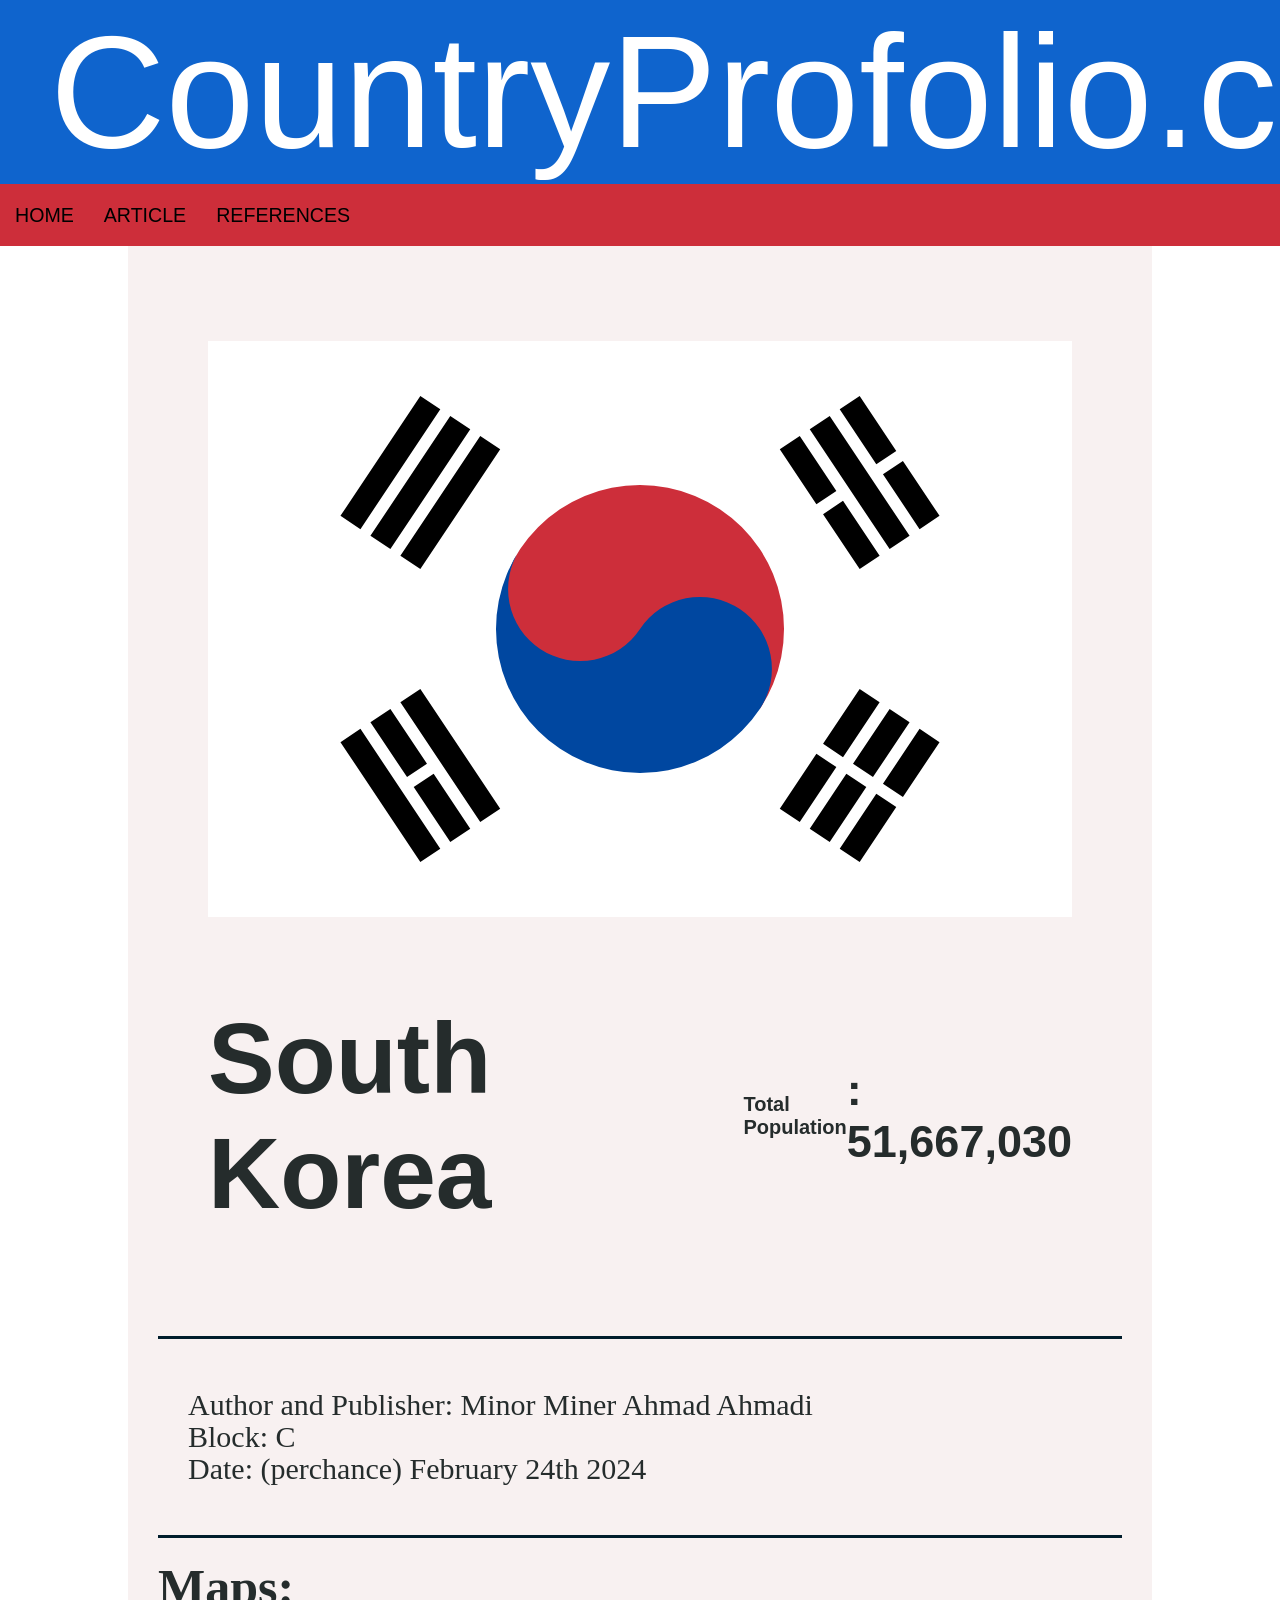
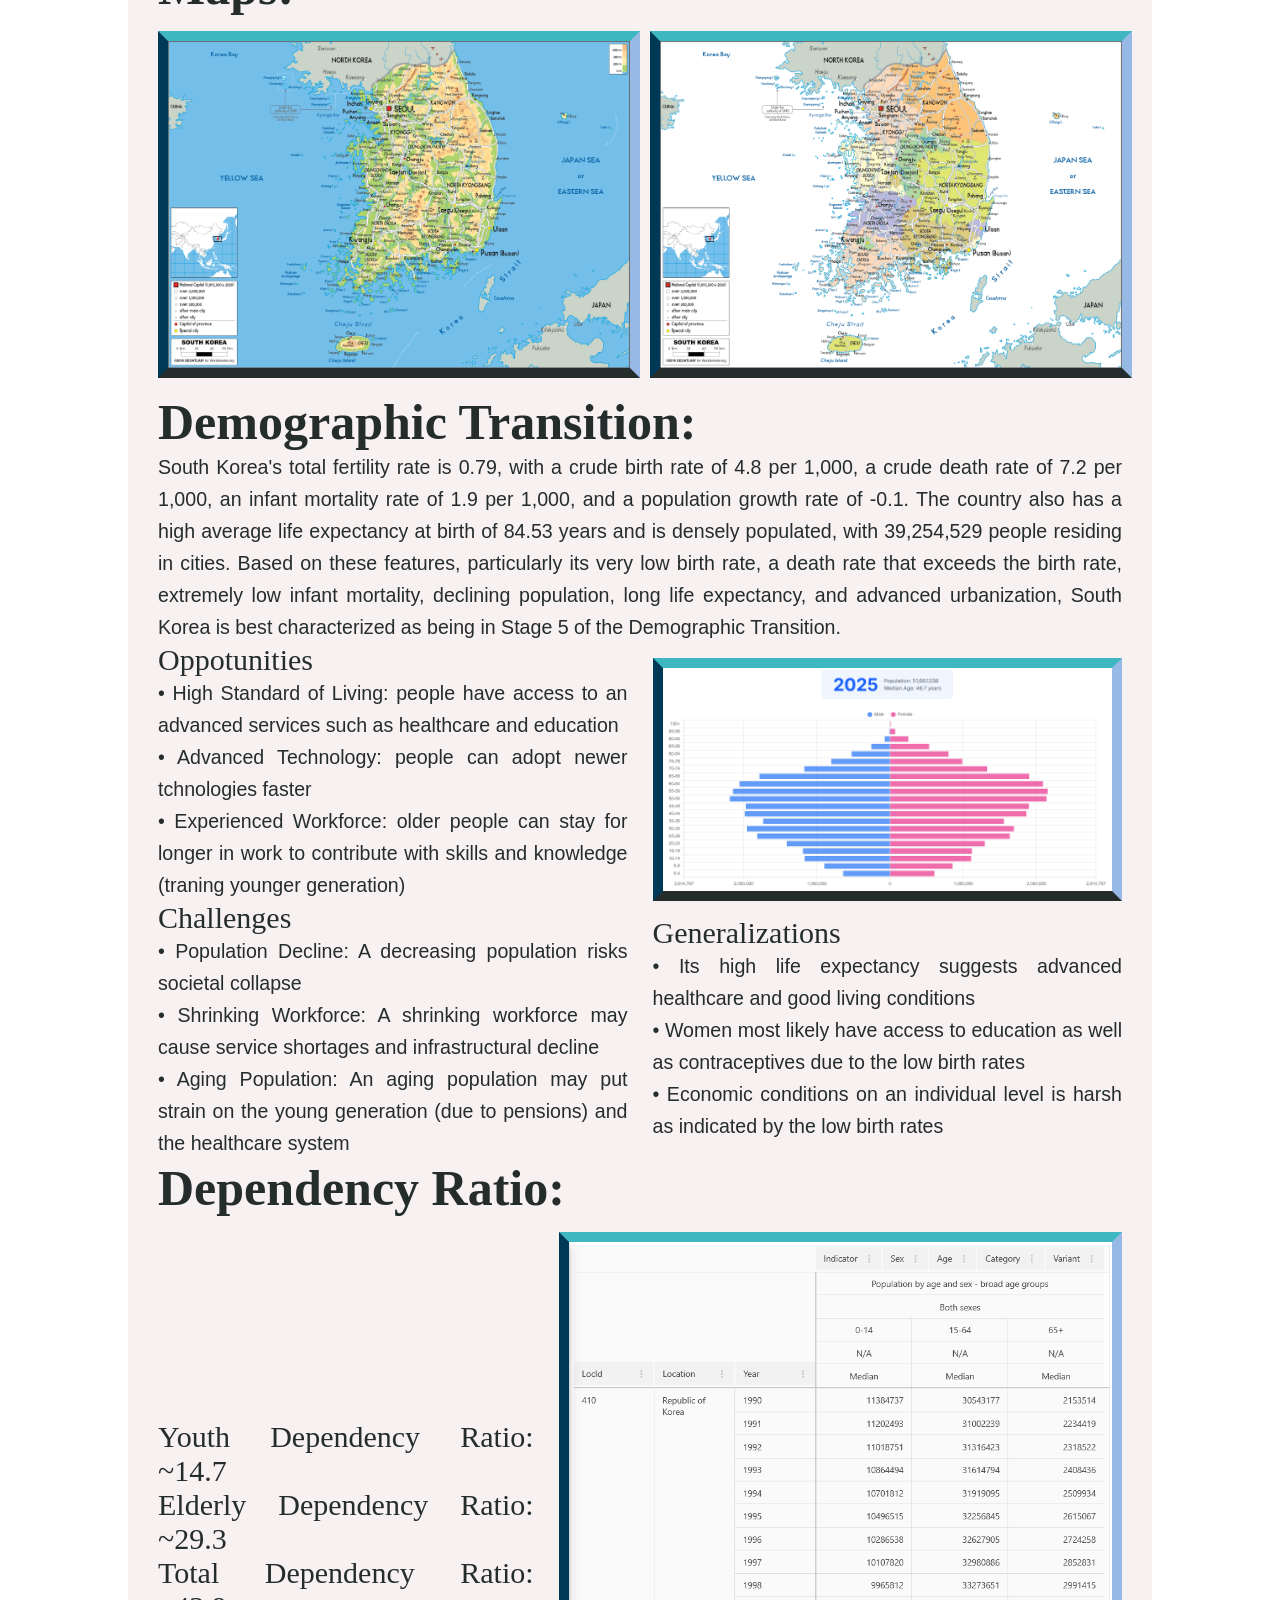
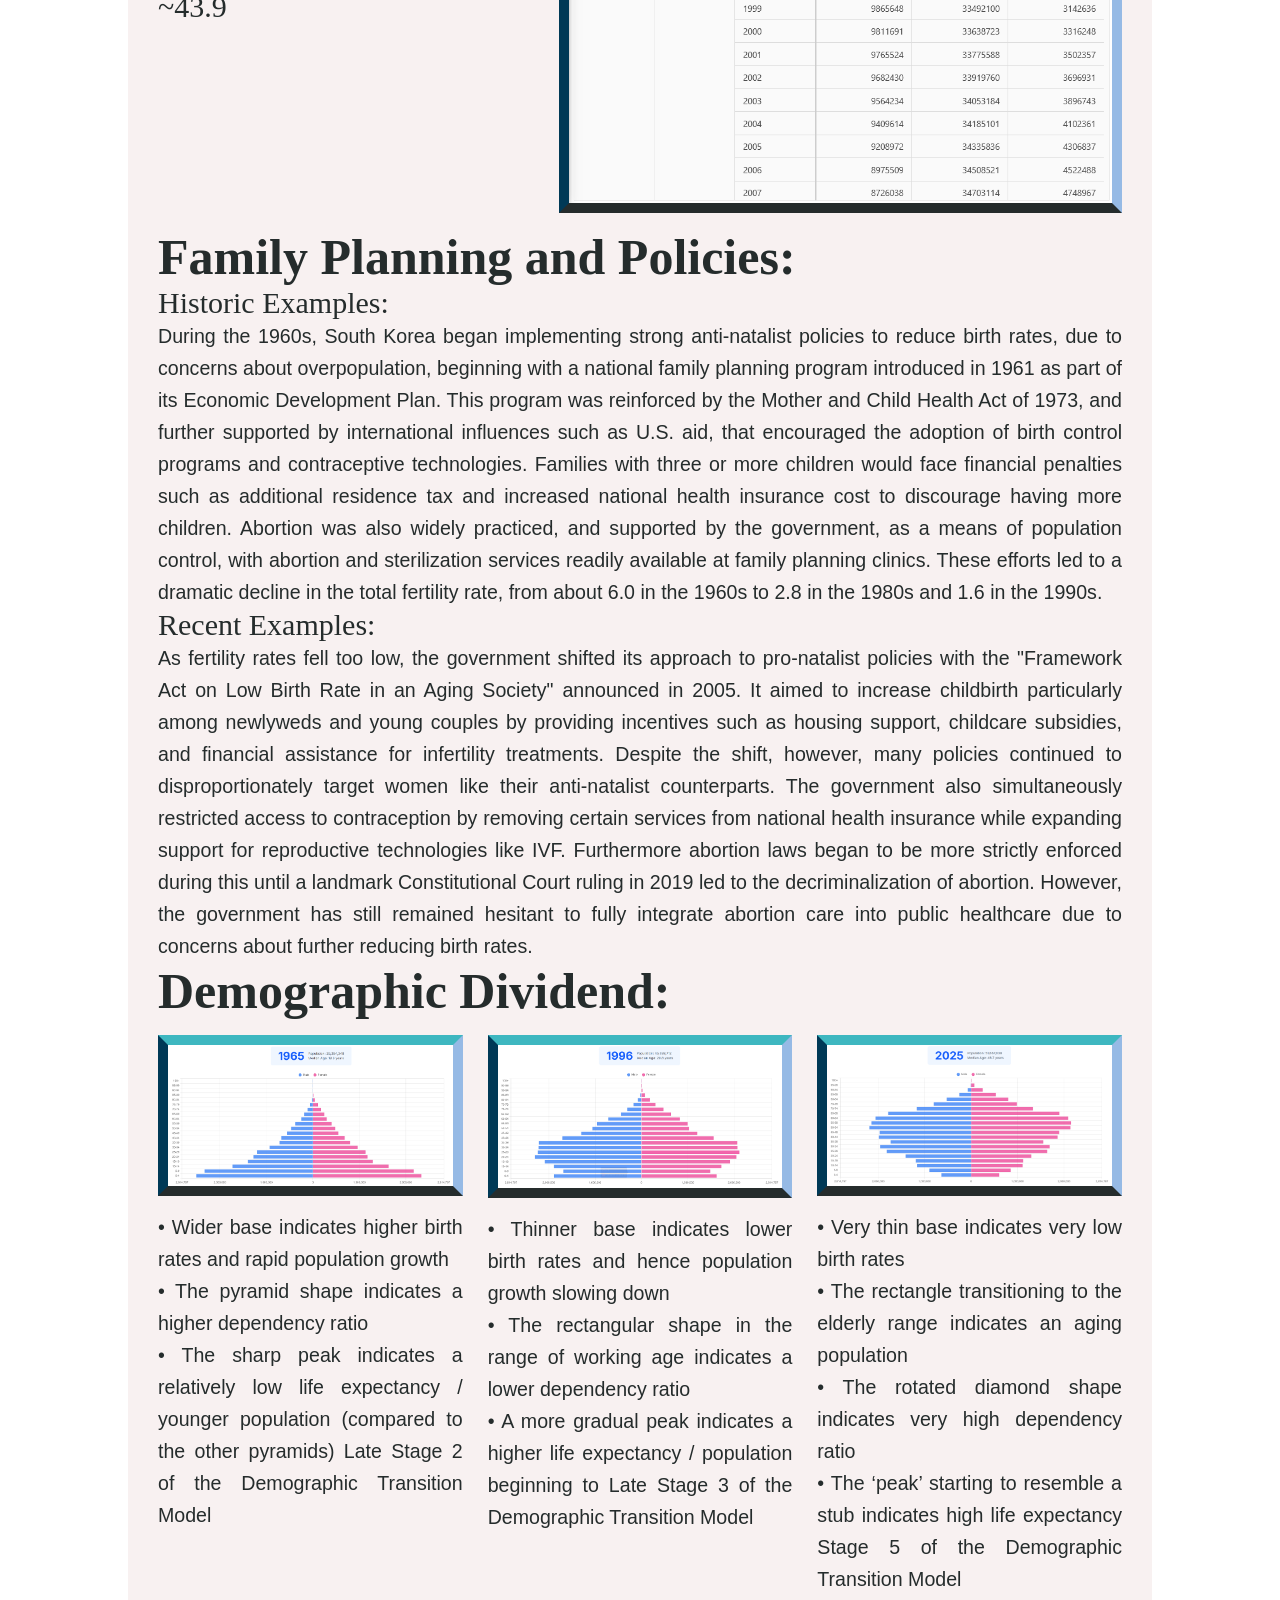
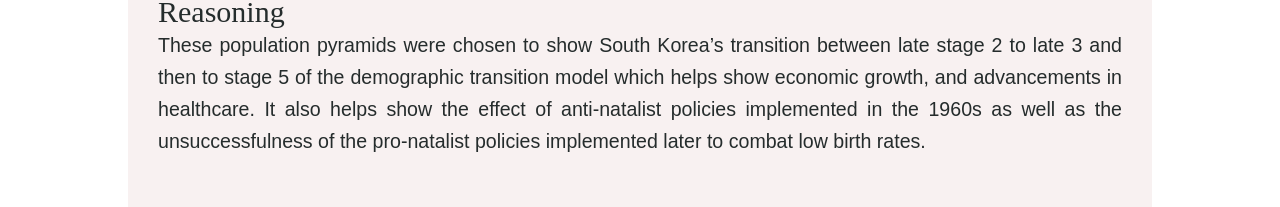
==== article.html @ e5d36f21 "Add files via upload" ====
<!DOCTYPE html>
<html lang="en">
<head>
    <meta charset="utf-8">
    <meta name="viewport" content="width=device-width, initial-scale=1.0">
    <title>Article</title>
    <link href="css/reset.css" rel="stylesheet" />
    <link href="css/main.css" rel="stylesheet" />
    <link href="css/article.css" rel="stylesheet" />
    <link rel="preconnect" href="https://fonts.googleapis.com">
    <link rel="preconnect" href="https://fonts.gstatic.com" crossorigin>
    <link href="https://fonts.googleapis.com/css2?family=Roboto:ital,wght@0,100;0,300;0,400;0,500;0,700;0,900;1,100;1,300;1,400;1,500;1,700;1,900&display=swap" rel="stylesheet">
</head>
<body>
    <div class="header">
        <h1 class="website-title">CountryProfolio.com</h1>
    </div>
    <nav class="nav">
        <ul>
            <li>
                <a href="index.html">HOME</a>
            </li>
            <li>
                <a href="article.html">ARTICLE</a>
            </li>
            <li>
                <a href="references.html">REFERENCES</a>
            </li>
        </ul>
    </nav>
    <div class="article-content">
        <div class="sub-header">
            <div class="sub-header-content">
                <div class="sub-header-images">
                    <img class ="flag" src="Images/Flag_of_South_Korea.svg" alt="An image of the current South Korean Flag">
                </div>
                <div class="sub-header-text">
                    <div class="sub-header-title">
                        South Korea
                    </div>
                    <div class="sub-header-quick-text">
                        <div class="sub-header-quick-text-lable">
                            Total <br>
                            Population
                        </div>
                        <div class="sub-header-quick-text-data">
                            : 51,667,030
                        </div>
                    </div>
                </div>
            </div>
        </div>
        <div class="article-content-body">
            <div class="publication-info">
                <p>
                    Author and Publisher: Minor Miner Ahmad Ahmadi <br>
                    Block: C <br>
                    Date: (perchance) February 24th 2024<br>
                </p>
            </div>
            <div class="article-content-def">
                <h5>
                    Maps:
                </h5>
                <div class="maps">
                    <img class="physical-map" src="Images/south_korea_physical_map.gif" alt="A Physical Map of South Korea">
                    <img class="political-map" src="Images/south_korea_political_map.gif" alt="A political Map of South Korea">
                </div>
                <h5>
                    Demographic Transition:
                </h5>
                <p>
                    South Korea's total fertility rate is 0.79, with a crude birth rate of 4.8 per 1,000, a crude death rate of 7.2 per 1,000, an infant mortality rate of 1.9 per 1,000, and a population growth rate of -0.1. The country also has a high average life expectancy at birth of 84.53 years and is densely populated, with 39,254,529 people residing in cities. Based on these features, particularly its very low birth rate, a death rate that exceeds the birth rate, extremely low infant mortality, declining population, long life expectancy, and advanced urbanization, South Korea is best characterized as being in Stage 5 of the Demographic Transition.
                <div class="demographic-transition-content-body">
                    <div class="demographic-transition-content-left">
                        <h6>
                            Oppotunities
                        </h6>
                        <p>
                             • High Standard of Living: people have access to an advanced services such as healthcare and education<br>
                             • Advanced Technology: people can adopt newer tchnologies faster<br>
                             • Experienced Workforce: older people can stay for longer in work to contribute with skills and knowledge (traning younger generation)    
                        </p>
                        <h6>
                            Challenges
                        </h6>
                        <p>
                             • Population Decline: A decreasing population risks societal collapse<br>
                             • Shrinking Workforce: A shrinking workforce may cause service shortages and infrastructural decline<br>
                             • Aging Population: An aging population may put strain on the young generation (due to pensions) and the healthcare system
                        </p>
                    </div>
                    <div class="demographic-transition-content-right">
                        <img class="population-pyramid-current" src="./Images/2025.png" alt="2025 Population Pyramid of South Korea">
                        <h6>
                            Generalizations
                        </h6>
                        <p>
                            • Its high life expectancy suggests advanced healthcare and good living conditions<br>
                            • Women most likely have access to education as well as contraceptives due to the low birth rates<br>
                            • Economic conditions on an individual level is harsh as indicated by the low birth rates
                        </p>
                    </div>
                </div>
                <h5>
                    Dependency Ratio:
                </h5>
                <div class="dependency-ratio-content-body">
                    <div class="dependency-ratio-content-left">
                        <div>
                            <h6>
                                Youth Dependency Ratio: ~14.7
                            </h6>
                            <h6>
                                Elderly Dependency Ratio: ~29.3
                            </h6>
                            <h6>
                                Total Dependency Ratio: ~43.9
                            </h6>
                        </div>                            
                    </div>
                    <div class="dependency-ratio-content-right">
                        <img class="population-data-current" src="./Images/population_data.png" alt="South Korea's Population by Age and Sex - Broad Age Groups">
                    </div>
                </div>
                <h6>
                    
                </h6>
                <p>
                    
                </p>
                <h5>
                    Family Planning and Policies:
                </h5>
                <h6>
                    Historic Examples:
                </h6>
                <p>
                    During the 1960s, South Korea began implementing strong anti-natalist policies to reduce birth rates, due to concerns about overpopulation, beginning with a national family planning program introduced in 1961 as part of its Economic Development Plan. This program was reinforced by the Mother and Child Health Act of 1973, and further supported by international influences such as U.S. aid, that encouraged the adoption of birth control programs and contraceptive technologies. Families with three or more children would face financial penalties such as additional residence tax and increased national health insurance cost to discourage having more children. Abortion was also widely practiced, and supported by the government, as a means of population control, with abortion and sterilization services readily available at family planning clinics. These efforts led to a dramatic decline in the total fertility rate, from about 6.0 in the 1960s to 2.8 in the 1980s and 1.6 in the 1990s.
                </p>
                <h6>
                    Recent Examples:
                </h6>
                <p>
                    As fertility rates fell too low, the government shifted its approach to pro-natalist policies with the "Framework Act on Low Birth Rate in an Aging Society" announced in 2005. It aimed to increase childbirth particularly among newlyweds and young couples by providing incentives such as housing support, childcare subsidies, and financial assistance for infertility treatments. Despite the shift, however, many policies continued to disproportionately target women like their anti-natalist counterparts. The government also simultaneously restricted access to contraception by removing certain services from national health insurance while expanding support for reproductive technologies like IVF. Furthermore abortion laws began to be more strictly enforced during this until a landmark Constitutional Court ruling in 2019 led to the decriminalization of abortion. However, the government has still remained hesitant to fully integrate abortion care into public healthcare due to concerns about further reducing birth rates.
                </p>
                <h5>
                    Demographic Dividend:
                </h5>
                <div class="population-pyramid-comparison">
                    <div class="annotated-population-pyramid">
                        <img class="population-pyramid-instance" src="./Images/1965.png" alt="1965 Population Pyramid of South Korea">
                        <p>
                           • Wider base indicates higher birth rates and rapid population growth<br>
                           • The pyramid shape indicates a higher dependency ratio<br>
                           • The sharp peak indicates a relatively low life expectancy / younger population (compared to the other pyramids) Late Stage 2 of the Demographic Transition Model<br>
                        </p>
                    </div>
                    <div class="annotated-population-pyramid">
                        <img class="population-pyramid-instance" src="./Images/1996.png" alt="1996 Population Pyramid of South Korea">
                        <p>
                           • Thinner base indicates lower birth rates and hence population growth slowing down<br>
                           • The rectangular shape in the range of working age indicates a lower dependency ratio<br>
                           • A more gradual peak indicates a higher life expectancy / population beginning to Late Stage 3 of the Demographic Transition Model
                        </p>
                    </div>
                    <div class="annotated-population-pyramid">
                        <img class="population-pyramid-instance" src="./Images/2025.png" alt="2025 Population Pyramid of South Korea">
                        <p>
                           • Very thin base indicates very low birth rates<br>
                           • The rectangle transitioning to the elderly range indicates an aging population<br>
                           • The rotated diamond shape indicates very high dependency ratio<br>
                           • The ‘peak’ starting to resemble a stub indicates high life expectancy Stage 5 of the Demographic Transition Model

                        </p>
                    </div>
                </div>
                <h6>
                    Reasoning
                </h6>
                <p>
                    These population pyramids were chosen to show South Korea’s transition between late stage 2 to late 3 and then to stage 5 of the demographic transition model which helps show economic growth, and advancements in healthcare. It also helps show the effect of anti-natalist policies implemented in the 1960s as well as the unsuccessfulness of the pro-natalist policies implemented later to combat low birth rates.                
                </p>
                <h6>

                </h6>
                <p>
                    
                </p>
            </div>
        </div>
    </div>
</body>
</html>
---- css/main.css ----
@font-face {
    font-family: 'Univers Condensed';
    src: url('./Fonts/Univers-Condensed.woff') format(woff), url('./Fonts/Univers Condensed Regular.tff') format(tff);
}

body {
    display:block;
    background-color: rgb(255, 255, 255);
    font-size: 1.225rem;
    line-height: 2rem;
    position: relative;
}

a {
    cursor: pointer;
}

img {
    display: block;
    margin-left: auto;
    margin-right: auto;
    margin-top: 15px;
    margin-bottom: 15px;
    border-style: groove;
    border: solid;
    border-width: 10px;
    border-top-color: rgb(62, 183, 192);
    border-left-color: rgb(0, 57, 86);
    border-right-color: rgba(141, 180, 228, 0.905);
}

.header {
    width: 100%;
    max-height: 500px;
    background-color: rgb(15 100 205);
    padding-left: 50px;
}

.website-title {
    font-family: 'Franklin Gothic Medium', 'Arial Narrow', Arial, sans-serif;
    font: 700;
    font-size: 160px;
    line-height: normal;
    display:inline;
    color:rgb(255, 255, 255);
}

.website-titleI {
    width: 100px;
    height: auto;
}

.nav {
    position: sticky;
    top: 0;
    z-index: 1000;
}

.nav ul {
    list-style-type:none;
    background-color:rgb(205 46 58);
    padding: 0;
    margin: 0;
    overflow: hidden;
}

.nav ul li a {
    font-family: 'Franklin Gothic Medium', 'Arial Narrow', Arial, sans-serif;
    text-decoration:none;
    display: block;
    padding: 15px;
    text-align:center;
    transition-duration: 0.3s;
}

.nav ul li a:hover {
    background-color: rgb(255, 127, 127);
}

.nav ul li {
    float:left;
}
---- css/article.css ----
/*background-color: rgb(133, 56, 56)*/
@font-face {
    font-family: 'Univers Condensed';
    src: url('./Fonts/Univers-Condensed.woff') format(woff), url('./Fonts/Univers Condensed Regular.tff') format(tff);
}

.sub-header-images 
{
    display: flex;
    margin-bottom: 8%;
}

.flag {
    width: 100%;
    border: none;
}

.sub-header {
    padding: 80px;
    line-height:normal;
    margin-right: 10%;
    margin-left: 10%;
    background-color: rgb(248, 241, 241);
    color: rgb(37, 44, 44);
    position: relative;
}

.sub-header-text
{
    display: flex;
}

.sub-header-title
{
    font-size: 100px;
    font-family: 'Franklin Gothic Medium', 'Arial Narrow', Arial, sans-serif;
    font-weight: 600;
}

.sub-header-quick-text
{
    margin-left: 21%;
    display: flex;
    justify-content: center;
    align-items: center;
}

.sub-header-quick-text-lable
{
    font-size: 20px;
    font-family: 'Franklin Gothic Medium', 'Arial Narrow', Arial, sans-serif;
    font-weight: 600;
}

.sub-header-quick-text-data
{
    font-size: 45px;
    font-family: 'Franklin Gothic Medium', 'Arial Narrow', Arial, sans-serif;
    font-weight: 600;
}

.publication-info {
    padding: 50px 30px 50px;
    font-family: 'Univers Condensed';
    font-size: 30px;
    border-top: solid;
    border-top-color: rgb(0, 29, 44);
    border-bottom: solid;
    border-bottom-color: rgb(0, 29, 44);
}

.article-content-body {
    padding: 25px 30px 50px 30px;
    margin-right: 10%;
    margin-left: 10%;
    background-color: rgb(248, 241, 241);
    color: rgb(37, 44, 44);
    font-family: Arial, Helvetica, sans-serif;
}
.article-content-def {
    padding-top: 20px;
    text-align:justify;
}

.article-content-def h5 {
    font-family: 'Times New Roman';
    font-size: 50px;
    line-height: normal;
    font-weight: 600;
}

.article-content-def h6 {
    font-family: 'Times New Roman';
    font-size: 30px;
    line-height: normal;
}

.article-content-def h3 {
    font-family: 'Times New Roman';
    font-size: 40px;
    line-height: normal;
}

.maps
{
    display: flex;
    justify-content: space-between;
    gap: 10px;
    width: 100%;
}

.physical-map
{
    width: 50%;
}

.political-map
{
    width: 50%;
}

.demographic-transition-content-body
{
    display: flex;
    gap: 25px;
    justify-content: space-between;
    width: 100%;
}

.demographic-transition-content-left
{
    width: 50%;
    height: 100%;
}

.demographic-transition-content-right
{
    width: 50%;
    height: 100%;
}

.population-pyramid-current
{
    width:100%;
    height:60%;
}

.dependency-ratio-content-body
{
    display: flex;
    gap: 25px;
    width: 100%;
}

.dependency-ratio-content-left
{
    display: flex;
    justify-content: center;
    align-items: center;
    width: 40%;
}

.dependency-ratio-content-right
{
    width: 60%;
}

.population-pyramid-comparison
{
    display: flex;
    gap: 25px;
}

.annotated-population-pyramid
{
    width: 35%;
    height: 100%;
}

.population-pyramid-instance {
    width: 100%;
    height: 100%;
}

/*------Costume Scroll barr------*/

::-webkit-scrollbar {
    width: 15px;
}

::-webkit-scrollbar-track {
    background: #236696;
}

::-webkit-scrollbar-thumb {
    background: #178fd4;
    border-radius: 6px;
    
}

::-webkit-scrollbar-thumb:hover {
    background: #2c74a8
}
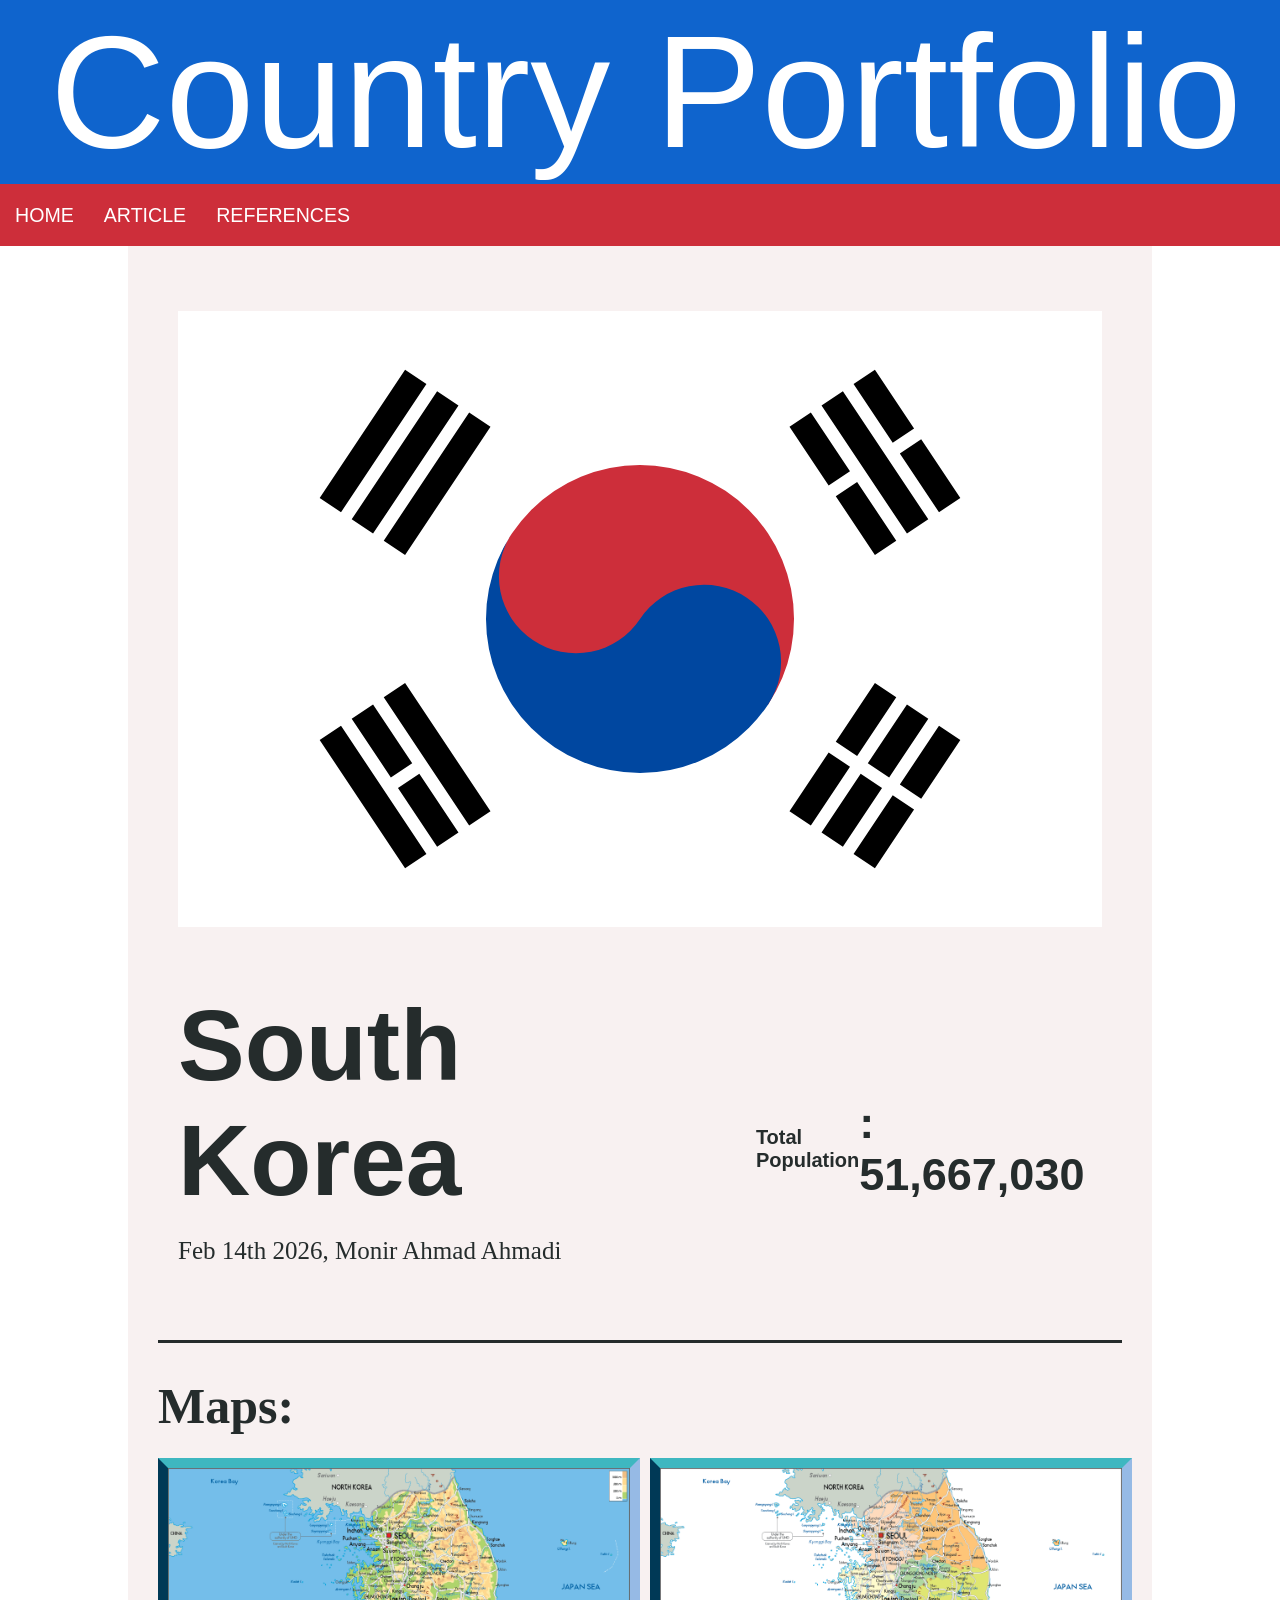
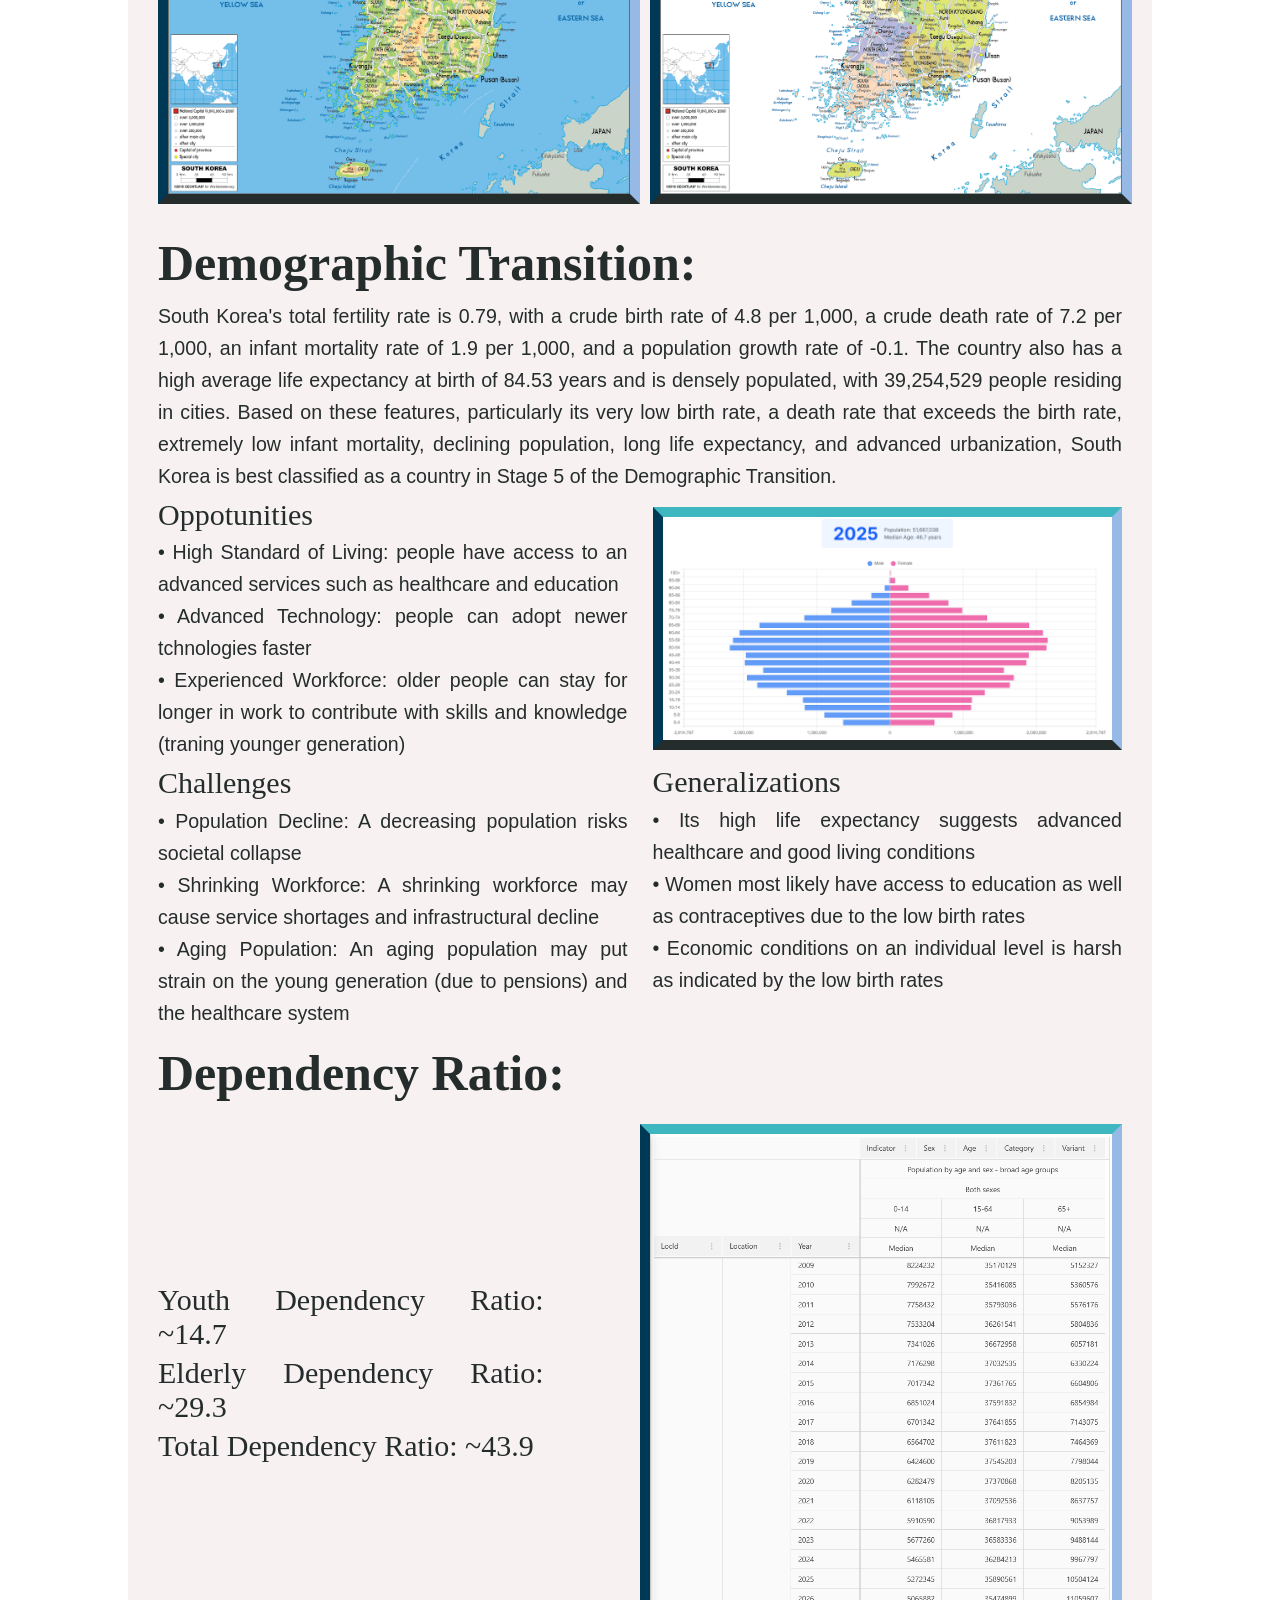
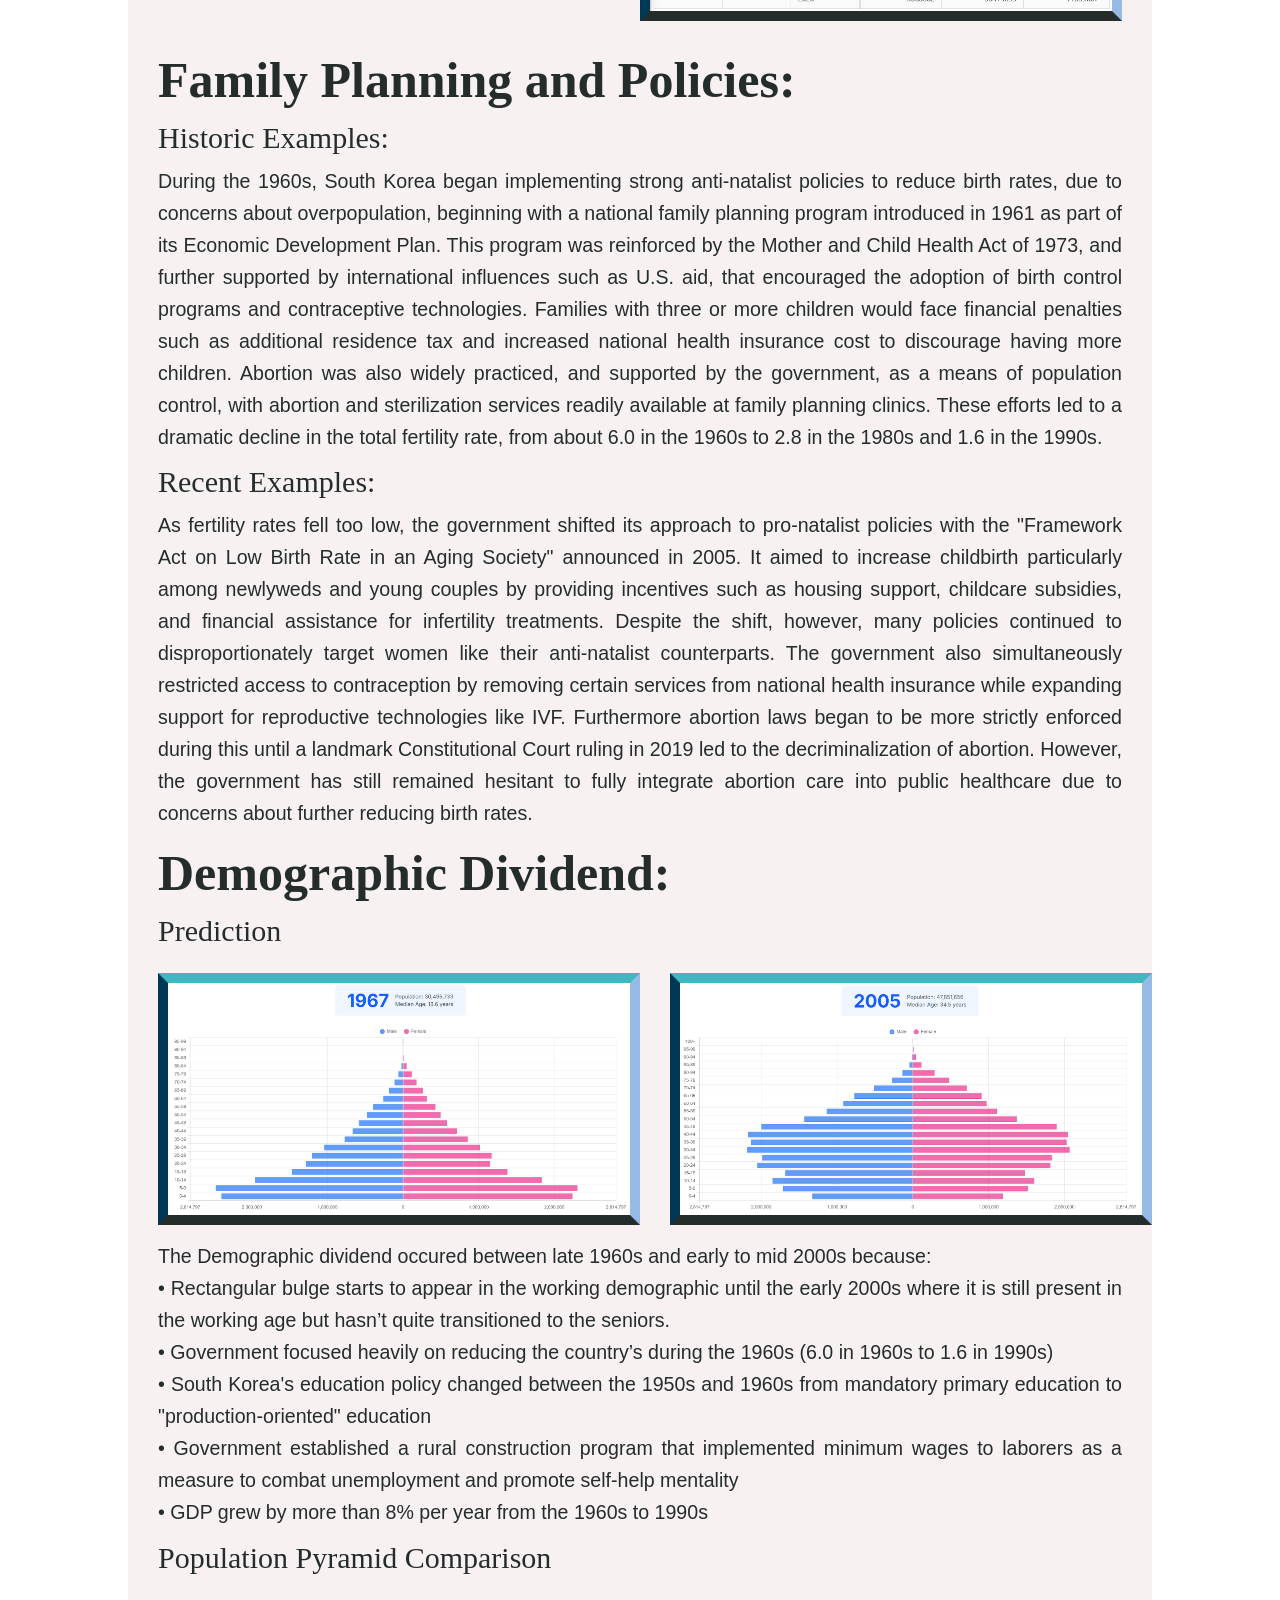
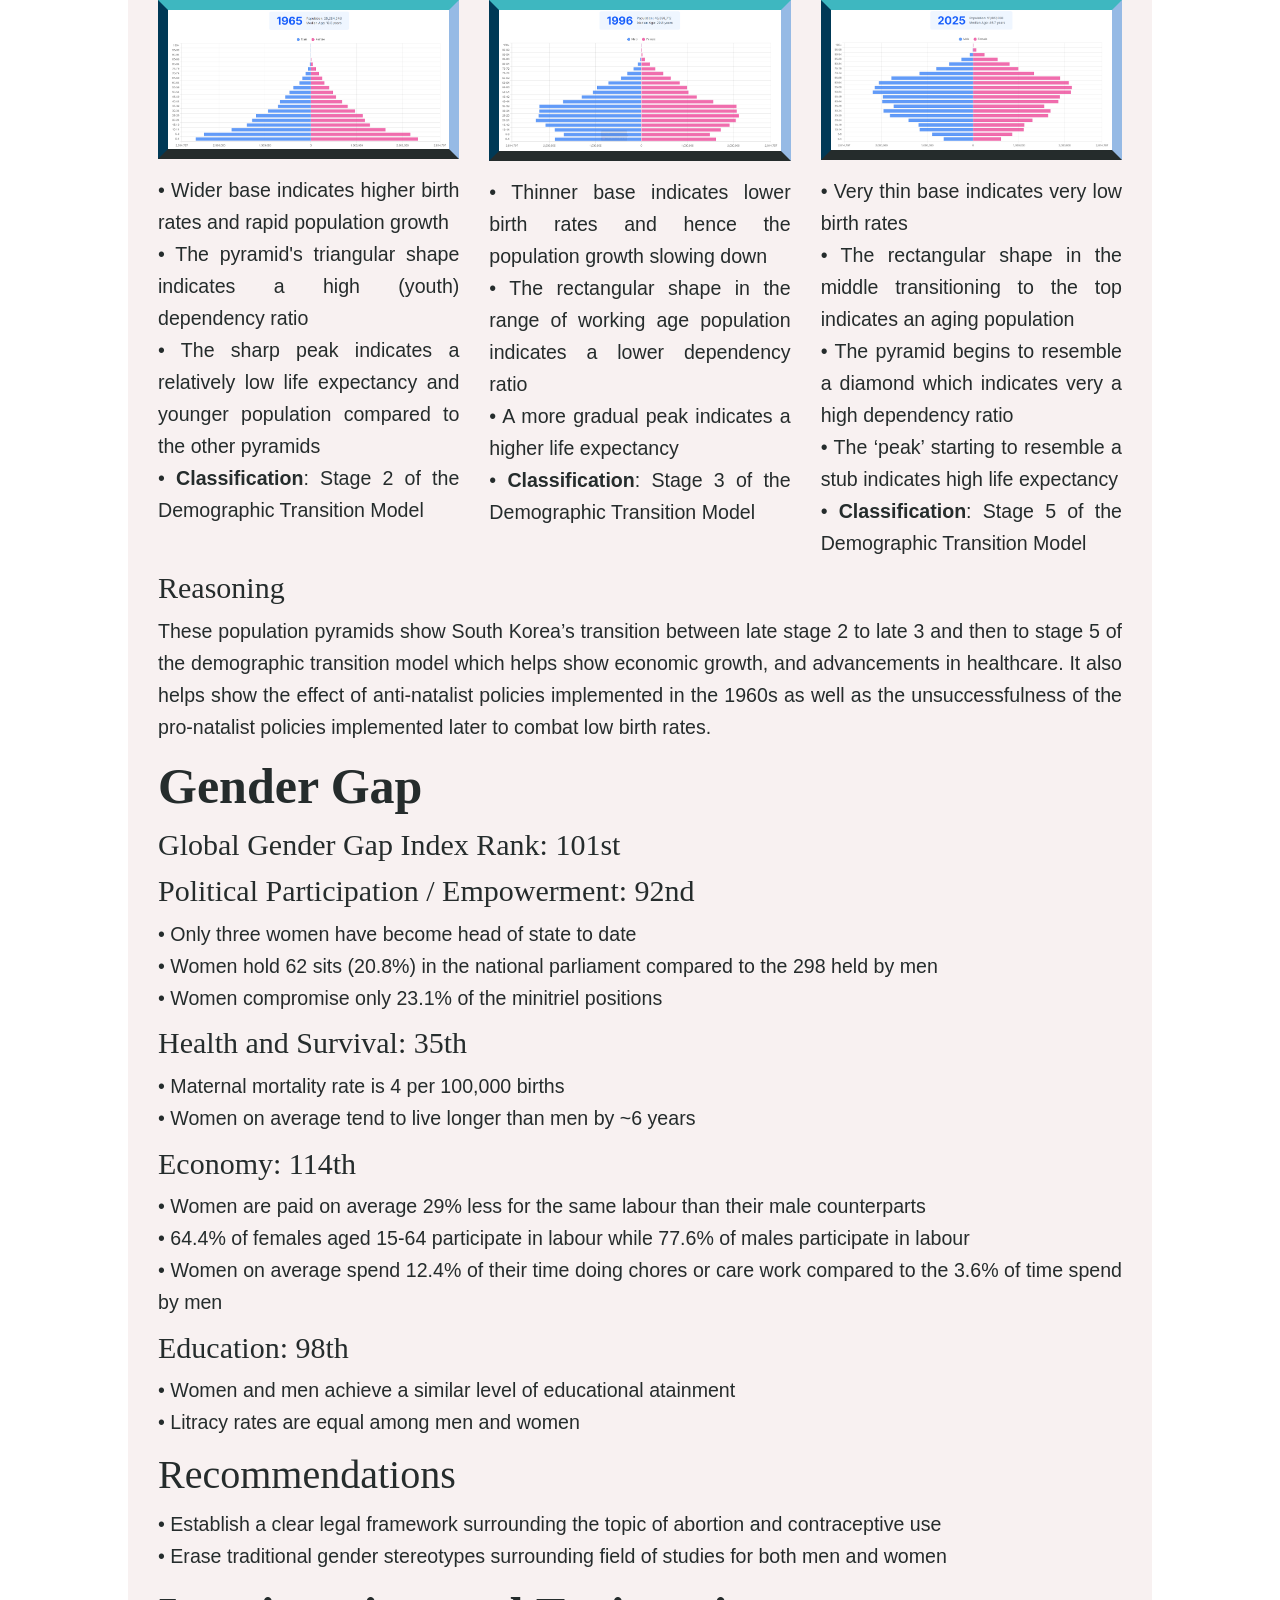
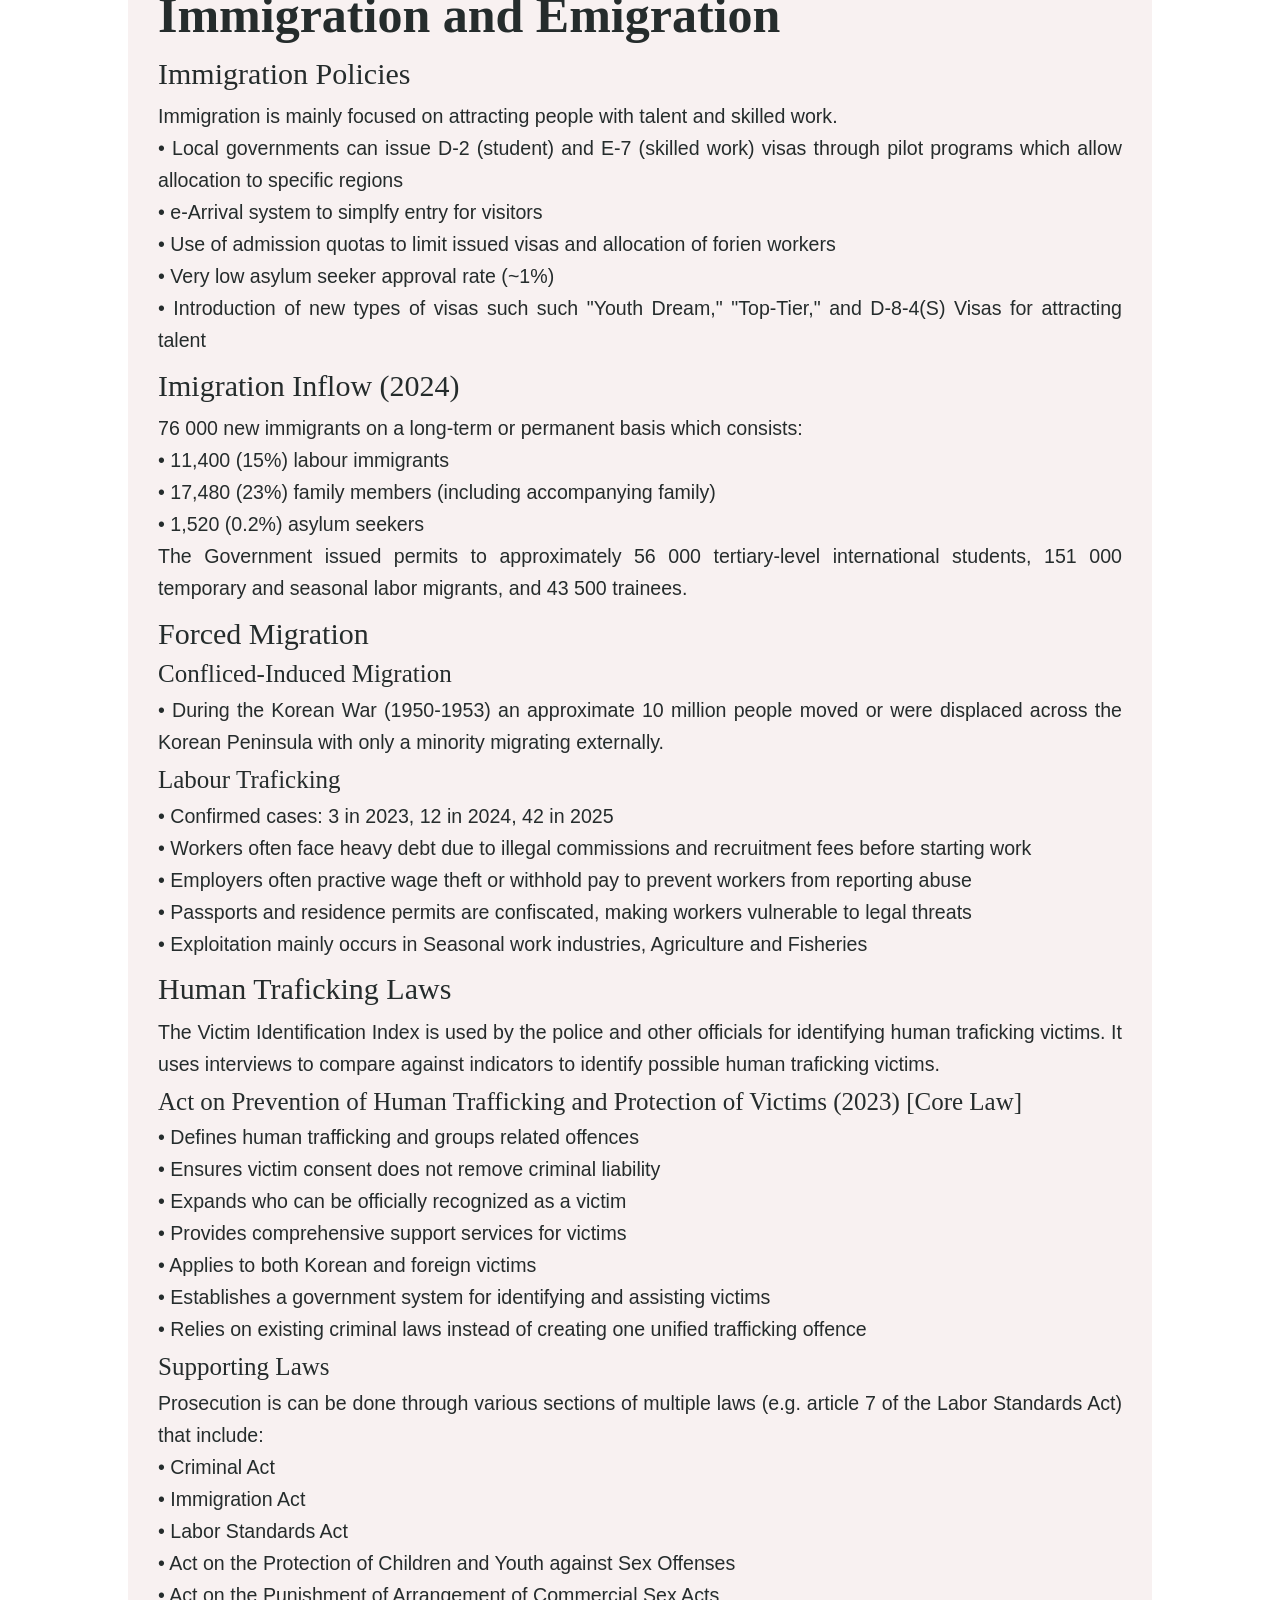
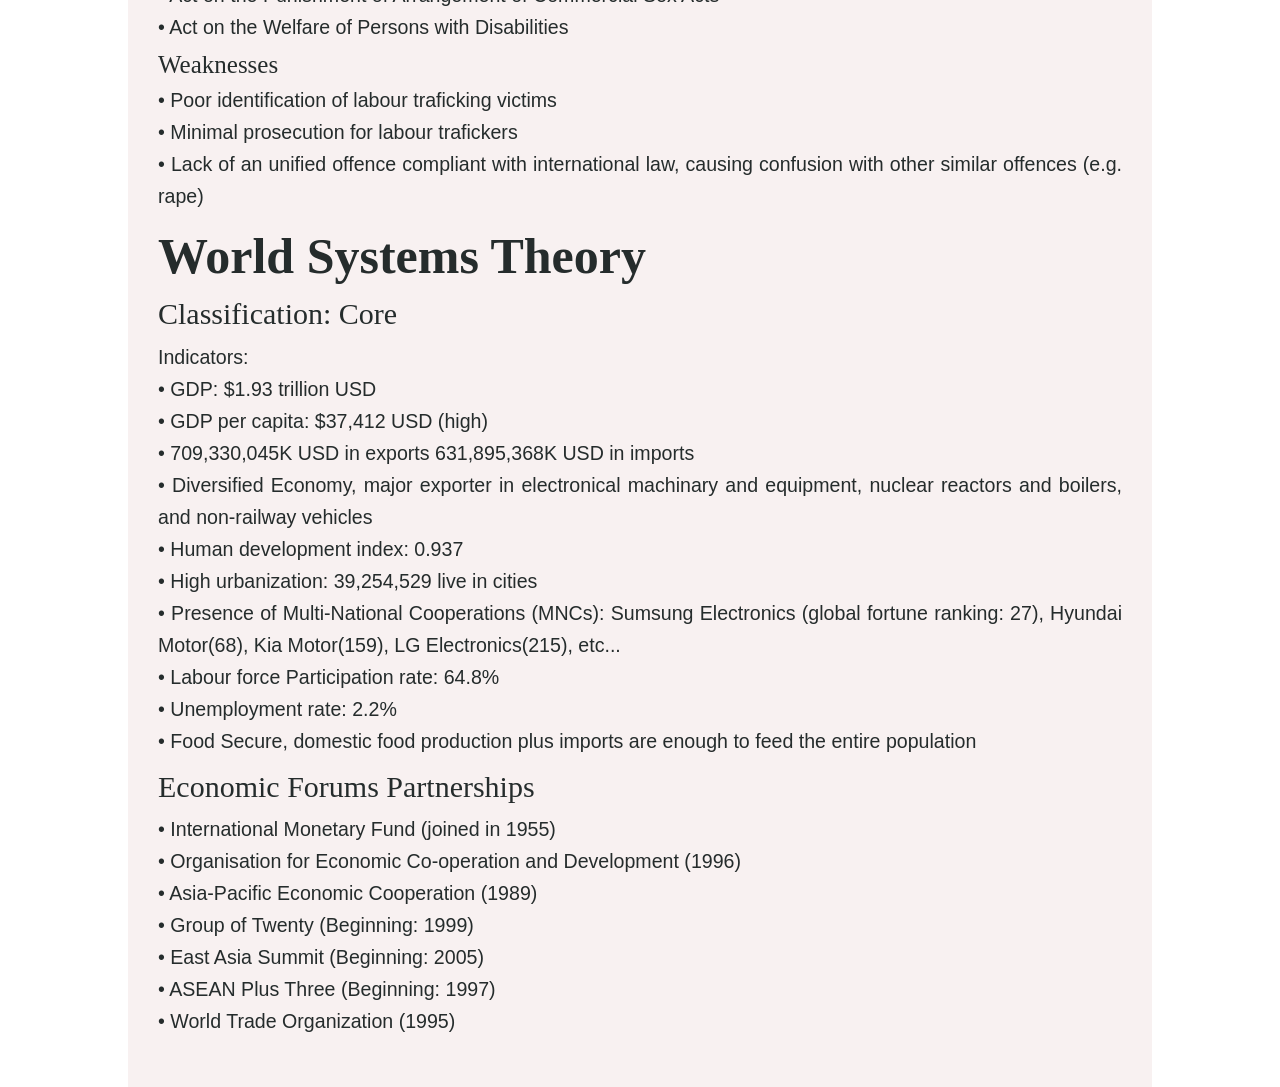
==== commit 95c8aa1c: "Add files via upload" ====
--- a/article.html
+++ b/article.html
@@ -13,7 +13,7 @@
 </head>
 <body>
     <div class="header">
-        <h1 class="website-title">CountryProfolio.com</h1>
+        <h1 class="website-title">Country Portfolio</h1>
     </div>
     <nav class="nav">
         <ul>
@@ -49,15 +49,13 @@
                     </div>
                 </div>
             </div>
+            <div class="publication-info">
+                <p>
+                    Feb 14th 2026, Monir Ahmad Ahmadi
+                </p>
+            </div>
         </div>
         <div class="article-content-body">
-            <div class="publication-info">
-                <p>
-                    Author and Publisher: Minor Miner Ahmad Ahmadi <br>
-                    Block: C <br>
-                    Date: (perchance) February 24th 2024<br>
-                </p>
-            </div>
             <div class="article-content-def">
                 <h5>
                     Maps:
@@ -70,7 +68,7 @@
                     Demographic Transition:
                 </h5>
                 <p>
-                    South Korea's total fertility rate is 0.79, with a crude birth rate of 4.8 per 1,000, a crude death rate of 7.2 per 1,000, an infant mortality rate of 1.9 per 1,000, and a population growth rate of -0.1. The country also has a high average life expectancy at birth of 84.53 years and is densely populated, with 39,254,529 people residing in cities. Based on these features, particularly its very low birth rate, a death rate that exceeds the birth rate, extremely low infant mortality, declining population, long life expectancy, and advanced urbanization, South Korea is best characterized as being in Stage 5 of the Demographic Transition.
+                    South Korea's total fertility rate is 0.79, with a crude birth rate of 4.8 per 1,000, a crude death rate of 7.2 per 1,000, an infant mortality rate of 1.9 per 1,000, and a population growth rate of -0.1. The country also has a high average life expectancy at birth of 84.53 years and is densely populated, with 39,254,529 people residing in cities. Based on these features, particularly its very low birth rate, a death rate that exceeds the birth rate, extremely low infant mortality, declining population, long life expectancy, and advanced urbanization, South Korea is best classified as a country in Stage 5 of the Demographic Transition.
                 <div class="demographic-transition-content-body">
                     <div class="demographic-transition-content-left">
                         <h6>
@@ -147,45 +145,215 @@
                 <h5>
                     Demographic Dividend:
                 </h5>
+                <h6>
+                    Prediction
+                </h6>
+                <div class="dividend-population-pyramids">
+                    <img class="physical-map" src="Images/1967.png" alt="1967 Population Pyramid of South Korea">
+                    <img class="political-map" src="Images/2005.png" alt="2005 Population Pyramid of South Korea">
+                </div>
+                <p>
+                    The Demographic dividend occured between late 1960s and early to mid 2000s because:<br>
+                    • Rectangular bulge starts to appear in the working demographic until the early 2000s where it is still present in the working age but hasn’t quite transitioned to the seniors.<br>
+                    • Government focused heavily on reducing the country’s during the 1960s (6.0 in 1960s to 1.6 in 1990s)<br>
+                    • South Korea's education policy changed between the 1950s and 1960s from mandatory primary education to "production-oriented" education<br>
+                    • Government established a rural construction program that implemented minimum wages to laborers as a measure to combat unemployment and promote self-help mentality<br>
+                    • GDP grew by more than 8% per year from the 1960s to 1990s<br>
+                </p>
+                <h6>
+                    Population Pyramid Comparison
+                </h6>
                 <div class="population-pyramid-comparison">
                     <div class="annotated-population-pyramid">
                         <img class="population-pyramid-instance" src="./Images/1965.png" alt="1965 Population Pyramid of South Korea">
                         <p>
                            • Wider base indicates higher birth rates and rapid population growth<br>
-                           • The pyramid shape indicates a higher dependency ratio<br>
-                           • The sharp peak indicates a relatively low life expectancy / younger population (compared to the other pyramids) Late Stage 2 of the Demographic Transition Model<br>
+                           • The pyramid's triangular shape indicates a high (youth) dependency ratio<br>
+                           • The sharp peak indicates a relatively low life expectancy and younger population compared to the other pyramids<br>
+                           • <span style="font-weight: bold;">Classification</span>: Stage 2 of the Demographic Transition Model
                         </p>
                     </div>
                     <div class="annotated-population-pyramid">
                         <img class="population-pyramid-instance" src="./Images/1996.png" alt="1996 Population Pyramid of South Korea">
                         <p>
-                           • Thinner base indicates lower birth rates and hence population growth slowing down<br>
-                           • The rectangular shape in the range of working age indicates a lower dependency ratio<br>
-                           • A more gradual peak indicates a higher life expectancy / population beginning to Late Stage 3 of the Demographic Transition Model
+                           • Thinner base indicates lower birth rates and hence the population growth slowing down<br>
+                           • The rectangular shape in the range of working age population indicates a lower dependency ratio<br>
+                           • A more gradual peak indicates a higher life expectancy<br>
+                           • <span style="font-weight: bold;">Classification</span>: Stage 3 of the Demographic Transition Model
                         </p>
                     </div>
                     <div class="annotated-population-pyramid">
                         <img class="population-pyramid-instance" src="./Images/2025.png" alt="2025 Population Pyramid of South Korea">
                         <p>
                            • Very thin base indicates very low birth rates<br>
-                           • The rectangle transitioning to the elderly range indicates an aging population<br>
-                           • The rotated diamond shape indicates very high dependency ratio<br>
-                           • The ‘peak’ starting to resemble a stub indicates high life expectancy Stage 5 of the Demographic Transition Model
+                           • The rectangular shape in the middle transitioning to the top indicates an aging population<br>
+                           • The pyramid begins to resemble a diamond which indicates very a high dependency ratio<br>
+                           • The ‘peak’ starting to resemble a stub indicates high life expectancy<br>
+                           • <span style="font-weight: bold;">Classification</span>: Stage 5 of the Demographic Transition Model
+                        </p>
+                    </div>
+                </div>
+                <h6>
+                    Reasoning
+                </h6>
+                <p>
+                    These population pyramids show South Korea’s transition between late stage 2 to late 3 and then to stage 5 of the demographic transition model which helps show economic growth, and advancements in healthcare. It also helps show the effect of anti-natalist policies implemented in the 1960s as well as the unsuccessfulness of the pro-natalist policies implemented later to combat low birth rates.                
+                </p>
+                <h5>
+                    Gender Gap
+                </h5>
+                <h6>
+                    Global Gender Gap Index Rank: 101st
+                </h6>
+                <h6>
+                    Political Participation / Empowerment: 92nd
+                </h6>
+                <p>
+                    • Only three women have become head of state to date<br>
+                    • Women hold 62 sits (20.8%) in the national parliament compared to the 298 held by men<br>
+                    • Women compromise only 23.1% of the minitriel positions<br>
+                </p>
+                <h6>
+                    Health and Survival: 35th 
+                </h6>
+                <p>
+                    • Maternal mortality rate is 4 per 100,000 births<br>
+                    • Women on average tend to live longer than men by ~6 years<br>
+                </p>
+                <h6>
+                    Economy: 114th 
+                </h6>
+                <p>
+                    • Women are paid on average 29% less for the same labour than their male counterparts<br>
+                    • 64.4% of females aged 15-64 participate in labour while 77.6% of males participate in labour<br>
+                    • Women on average spend 12.4% of their time doing chores or care work compared to the 3.6% of time spend by men<br>
+                </p>
+                <h6>
+                    Education: 98th 
+                </h6>
+                <p>
+                    • Women and men achieve a similar level of educational atainment<br>
+                    • Litracy rates are equal among men and women<br>
+                </p>
+                <h3>
+                    Recommendations
+                </h3>
+                <p>
+                    • Establish a clear legal framework surrounding the topic of abortion and contraceptive use<br>
+                    • Erase traditional gender stereotypes surrounding field of studies for both men and women<br>
+                </p>
+                <h5>
+                    Immigration and Emigration
+                </h5>
+                <h6>
+                    Immigration Policies
+                </h6>
+                <p>
+                    Immigration is mainly focused on attracting people with talent and skilled work.<br>
+                    • Local governments can issue D-2 (student) and E-7 (skilled work) visas through pilot programs which allow allocation to specific regions<br>
+                    • e-Arrival system to simplfy entry for visitors<br>
+                    • Use of admission quotas to limit issued visas and allocation of forien workers<br>
+                    • Very low asylum seeker approval rate (~1%)<br>
+                    • Introduction of new types of visas such such "Youth Dream," "Top-Tier," and D-8-4(S) Visas for attracting talent<br>
+                </p>
+                <h6>
+                    Imigration Inflow (2024)
+                </h6>
+                <p>
+                    76 000 new immigrants on a long-term or permanent basis which consists:<br>
+                    • 11,400 (15%) labour immigrants<br>
+                    • 17,480 (23%) family members (including accompanying family)<br>
+                    • 1,520 (0.2%) asylum seekers<br>
+                    The Government issued permits to approximately 56 000 tertiary-level international students, 151 000 temporary and seasonal labor migrants, and 43 500 trainees.<br>
 
-                        </p>
-                    </div>
-                </div>
-                <h6>
-                    Reasoning
-                </h6>
-                <p>
-                    These population pyramids were chosen to show South Korea’s transition between late stage 2 to late 3 and then to stage 5 of the demographic transition model which helps show economic growth, and advancements in healthcare. It also helps show the effect of anti-natalist policies implemented in the 1960s as well as the unsuccessfulness of the pro-natalist policies implemented later to combat low birth rates.                
-                </p>
-                <h6>
-
-                </h6>
-                <p>
-                    
+                </p>
+                <h6>
+                    Forced Migration
+                </h6>
+                <h4>
+                    Confliced-Induced Migration 
+                </h4>
+                <p>
+                    • During the Korean War (1950-1953) an approximate 10 million people moved or were displaced across the Korean Peninsula with only a minority migrating externally.
+                </p>
+                <h4>
+                    Labour Traficking
+                </h4>
+                <p>
+                    • Confirmed cases: 3 in 2023, 12 in 2024, 42 in 2025<br>
+                    • Workers often face heavy debt due to illegal commissions and recruitment fees before starting work<br>
+                    • Employers often practive wage theft or withhold pay to prevent workers from reporting abuse<br>
+                    • Passports and residence permits are confiscated, making workers vulnerable to legal threats<br>
+                    • Exploitation mainly occurs in Seasonal work industries, Agriculture and Fisheries<br>
+                </p>
+                <h6>
+                    Human Traficking Laws
+                </h6>
+                <p>
+                    The Victim Identification Index is used by the police and other officials for identifying human traficking victims. It uses interviews to compare against indicators to identify possible human traficking victims.
+                </p>
+                <h4>
+                    Act on Prevention of Human Trafficking and Protection of Victims (2023) [Core Law]
+                </h4>
+                <p>
+                    • Defines human trafficking and groups related offences<br>
+                    • Ensures victim consent does not remove criminal liability<br>
+                    • Expands who can be officially recognized as a victim<br>
+                    • Provides comprehensive support services for victims<br>
+                    • Applies to both Korean and foreign victims<br>
+                    • Establishes a government system for identifying and assisting victims<br>
+                    • Relies on existing criminal laws instead of creating one unified trafficking offence<br>
+                </p>
+                <h4>
+                    Supporting Laws
+                </h4>
+                <p>
+                    Prosecution is can be done through various sections of multiple laws (e.g. article 7 of the Labor Standards Act) that include:<br>
+                    • Criminal Act<br>
+                    • Immigration Act<br>
+                    • Labor Standards Act<br>
+                    • Act on the Protection of Children and Youth against Sex Offenses<br>
+                    • Act on the Punishment of Arrangement of Commercial Sex Acts <br>
+                    • Act on the Welfare of Persons with Disabilities<br>
+                </p>
+                <h4>
+                    Weaknesses
+                </h4>
+                <p>
+                    • Poor identification of labour traficking victims<br>
+                    • Minimal prosecution for labour trafickers<br>
+                    • Lack of an unified offence compliant with international law, causing confusion with other similar offences (e.g. rape)<br>
+                </p>
+                <h5>
+                    World Systems Theory
+                </h5>
+                <h6>
+                    Classification: Core
+                </h6>
+                <p>
+                    Indicators:<br>
+                    • GDP: $1.93 trillion USD<br>
+                    • GDP per capita: $37,412 USD (high)<br>
+                    • 709,330,045K USD in exports 631,895,368K USD in imports<br>
+                    • Diversified Economy, major exporter in electronical machinary and equipment, nuclear reactors and boilers, and non-railway vehicles<br>
+                    • Human development index: 0.937<br>
+                    • High urbanization: 39,254,529 live in cities<br>
+                    • Presence of Multi-National Cooperations (MNCs): Sumsung Electronics (global fortune ranking: 27), Hyundai Motor(68), Kia Motor(159), LG Electronics(215), etc...<br>
+                    • Labour force Participation rate: 64.8%<br>
+                    • Unemployment rate: 2.2%<br>
+                    • Food Secure, domestic food production plus imports are enough to feed the entire population<br>
+                </p>
+                <h6>
+                    Economic Forums Partnerships
+                </h6>
+                <p>
+                    • International Monetary Fund (joined in 1955)<br>
+                    • Organisation for Economic Co-operation and Development (1996)<br>
+                    • Asia-Pacific Economic Cooperation (1989)<br>
+                    • Group of Twenty (Beginning: 1999)<br>
+                    • East Asia Summit (Beginning: 2005)<br>
+                    • ASEAN Plus Three (Beginning: 1997)<br>
+                    • World Trade Organization (1995) <br>
                 </p>
             </div>
         </div>
--- a/css/main.css
+++ b/css/main.css
@@ -66,6 +66,7 @@
 
 .nav ul li a {
     font-family: 'Franklin Gothic Medium', 'Arial Narrow', Arial, sans-serif;
+    color:rgb(255, 255, 255);
     text-decoration:none;
     display: block;
     padding: 15px;
--- a/css/article.css
+++ b/css/article.css
@@ -7,7 +7,7 @@
 .sub-header-images 
 {
     display: flex;
-    margin-bottom: 8%;
+    margin-bottom: 5%;
 }
 
 .flag {
@@ -16,17 +16,18 @@
 }
 
 .sub-header {
-    padding: 80px;
+    padding: 50px;
     line-height:normal;
     margin-right: 10%;
     margin-left: 10%;
     background-color: rgb(248, 241, 241);
     color: rgb(37, 44, 44);
-    position: relative;
 }
 
 .sub-header-text
 {
+    justify-content: space-between;
+    align-items: center;
     display: flex;
 }
 
@@ -39,10 +40,10 @@
 
 .sub-header-quick-text
 {
-    margin-left: 21%;
     display: flex;
     justify-content: center;
     align-items: center;
+    margin-top: 10%;
 }
 
 .sub-header-quick-text-lable
@@ -60,13 +61,9 @@
 }
 
 .publication-info {
-    padding: 50px 30px 50px;
+    margin-top: 2%;
     font-family: 'Univers Condensed';
-    font-size: 30px;
-    border-top: solid;
-    border-top-color: rgb(0, 29, 44);
-    border-bottom: solid;
-    border-bottom-color: rgb(0, 29, 44);
+    font-size: 25px;
 }
 
 .article-content-body {
@@ -78,11 +75,15 @@
     font-family: Arial, Helvetica, sans-serif;
 }
 .article-content-def {
+    border-top: solid;
+    border-bottom-color: rgb(0, 29, 44);
     padding-top: 20px;
     text-align:justify;
 }
 
 .article-content-def h5 {
+    margin-top: 1.5%;
+    margin-bottom: 0.8%;
     font-family: 'Times New Roman';
     font-size: 50px;
     line-height: normal;
@@ -90,14 +91,26 @@
 }
 
 .article-content-def h6 {
+    margin-top: 1.3%;
+    margin-bottom: 1%;
     font-family: 'Times New Roman';
     font-size: 30px;
     line-height: normal;
 }
 
 .article-content-def h3 {
+    margin-top: 1.3%;
+    margin-bottom: 1%;
     font-family: 'Times New Roman';
     font-size: 40px;
+    line-height: normal;
+}
+
+.article-content-def h4 {
+    margin-top: 0.8%;
+    margin-bottom: 0.6%;
+    font-family: 'Times New Roman';
+    font-size: 25px;
     line-height: normal;
 }
 
@@ -145,10 +158,16 @@
     height:60%;
 }
 
+.dividend-population-pyramids
+{
+    display: flex;
+    gap: 30px;
+}
+
 .dependency-ratio-content-body
 {
     display: flex;
-    gap: 25px;
+    gap: 10%;
     width: 100%;
 }
 
@@ -162,13 +181,13 @@
 
 .dependency-ratio-content-right
 {
-    width: 60%;
+    width: 50%;
 }
 
 .population-pyramid-comparison
 {
     display: flex;
-    gap: 25px;
+    gap: 30px;
 }
 
 .annotated-population-pyramid
@@ -185,19 +204,19 @@
 /*------Costume Scroll barr------*/
 
 ::-webkit-scrollbar {
-    width: 15px;
+    width: 20px;
 }
 
 ::-webkit-scrollbar-track {
-    background: #236696;
+    background: #052a44;
 }
 
 ::-webkit-scrollbar-thumb {
-    background: #178fd4;
+    background: #0b87e0;
     border-radius: 6px;
     
 }
 
 ::-webkit-scrollbar-thumb:hover {
-    background: #2c74a8
-}
+    background: #0f90db;
+}
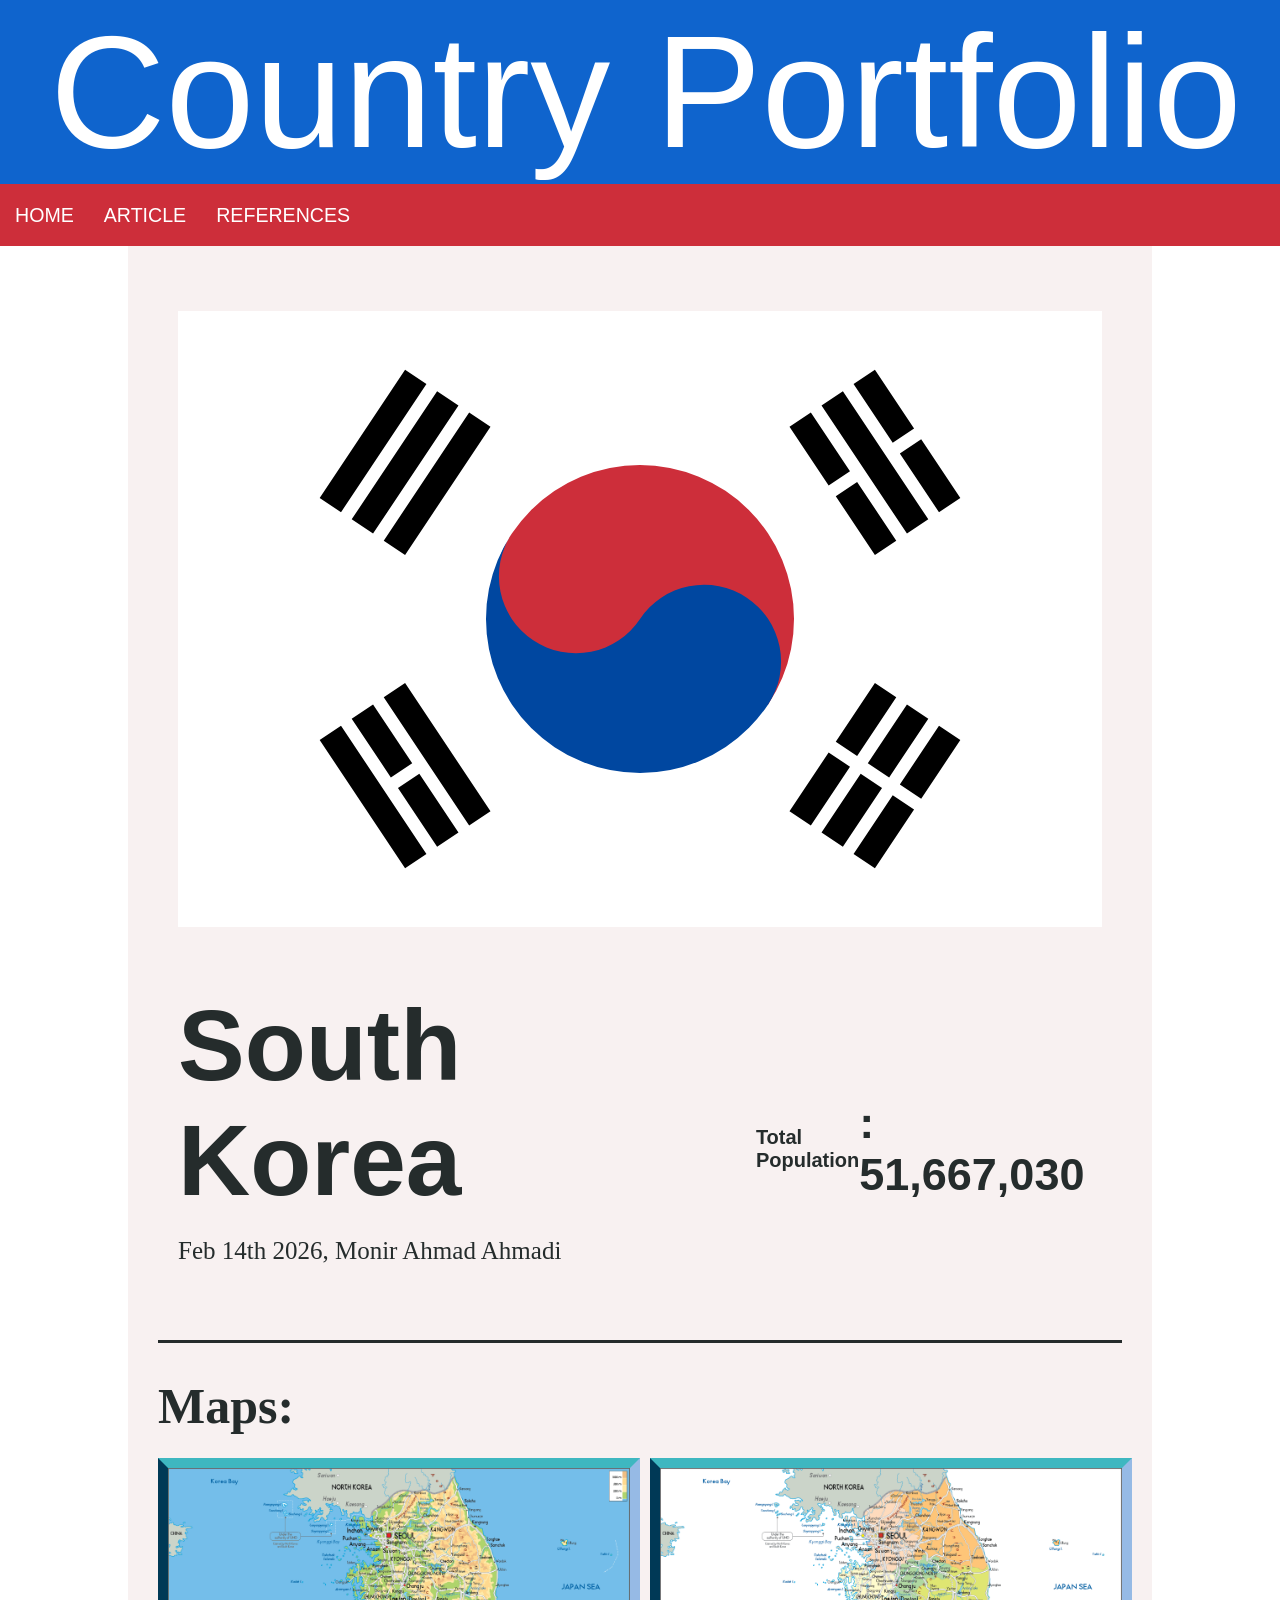
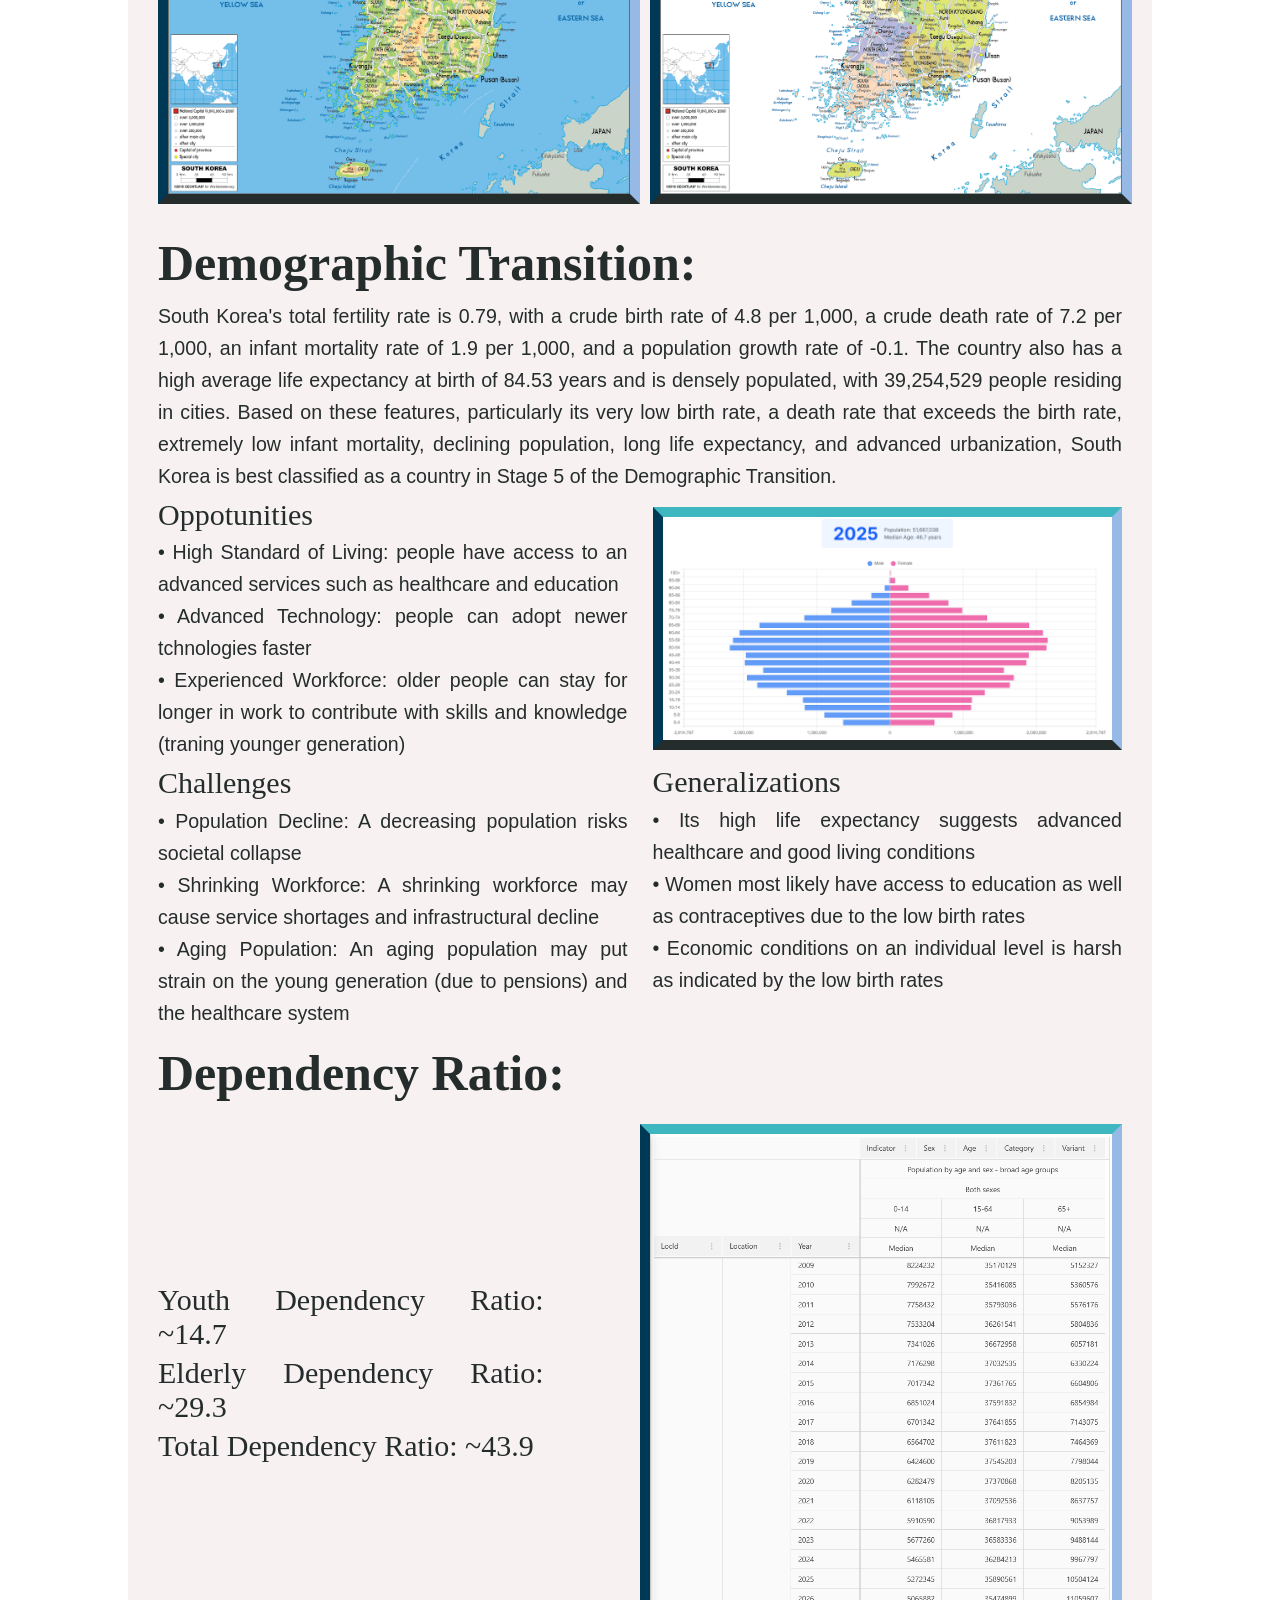
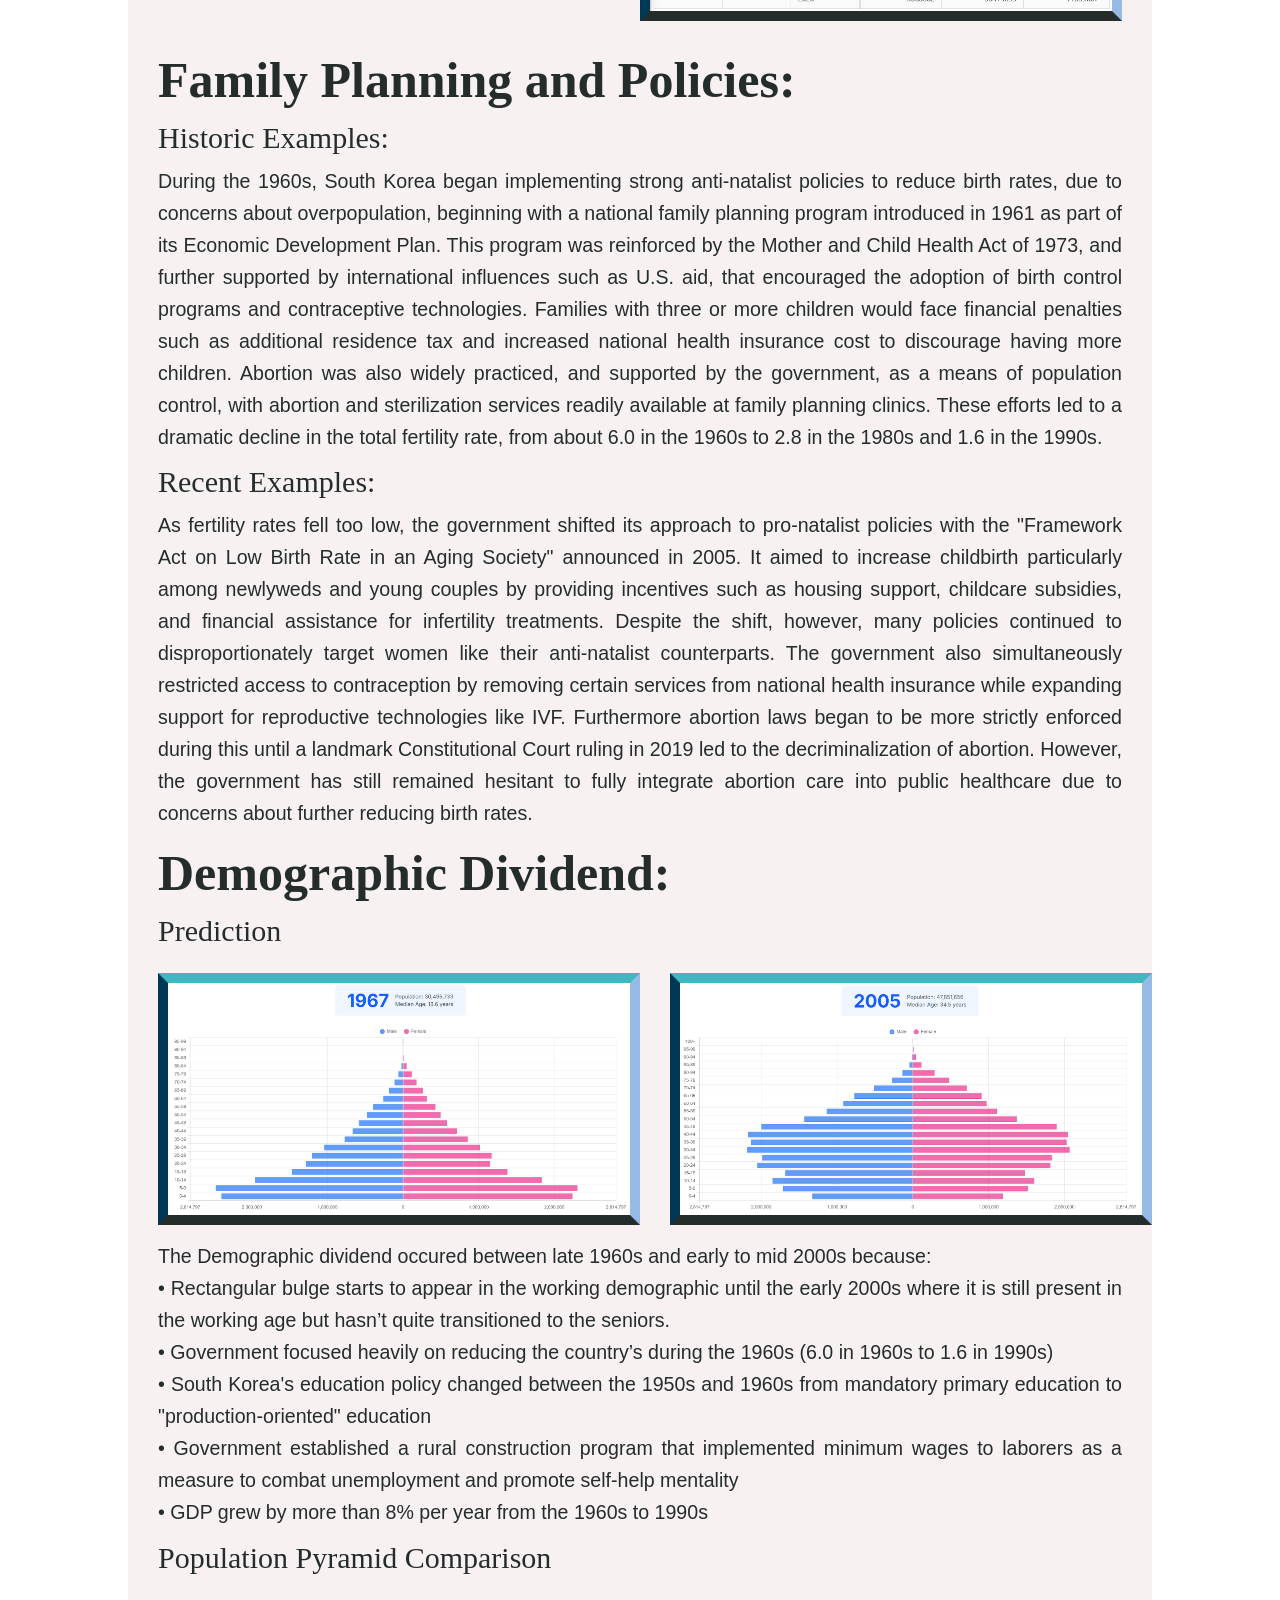
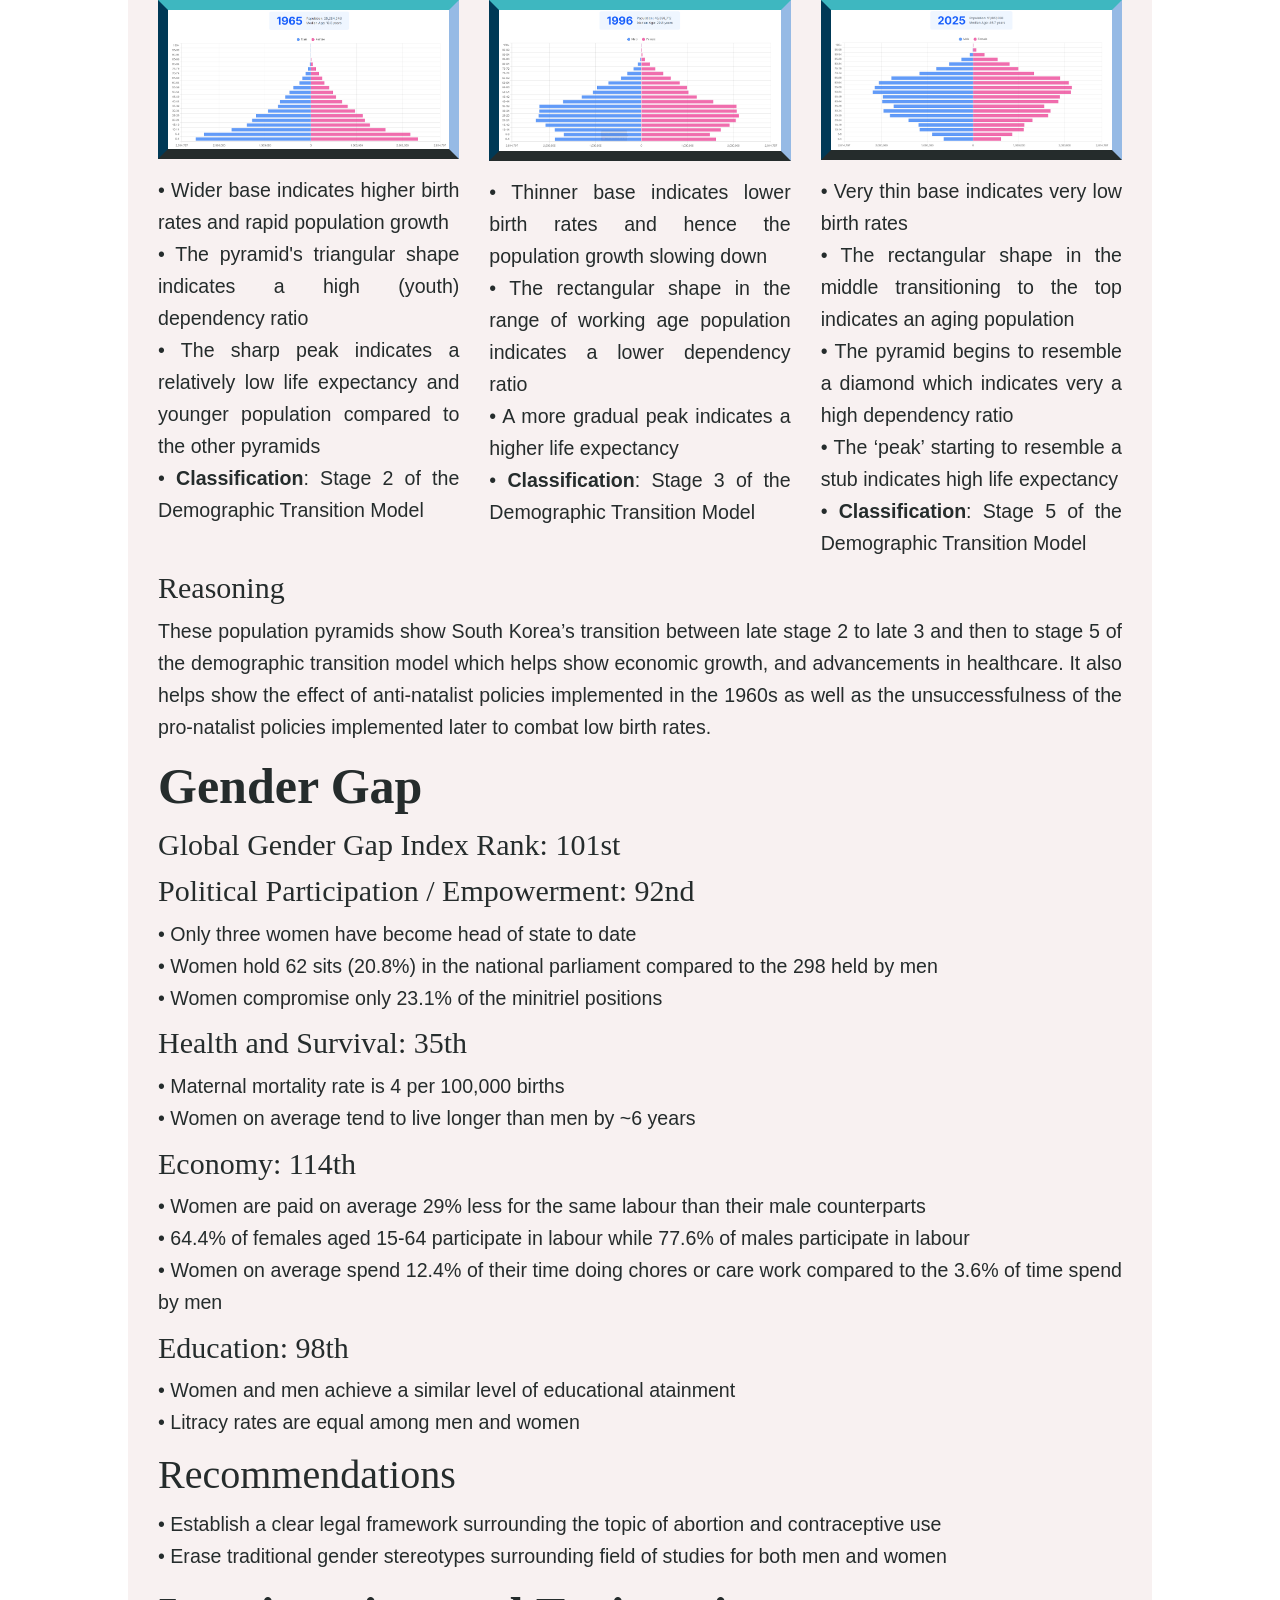
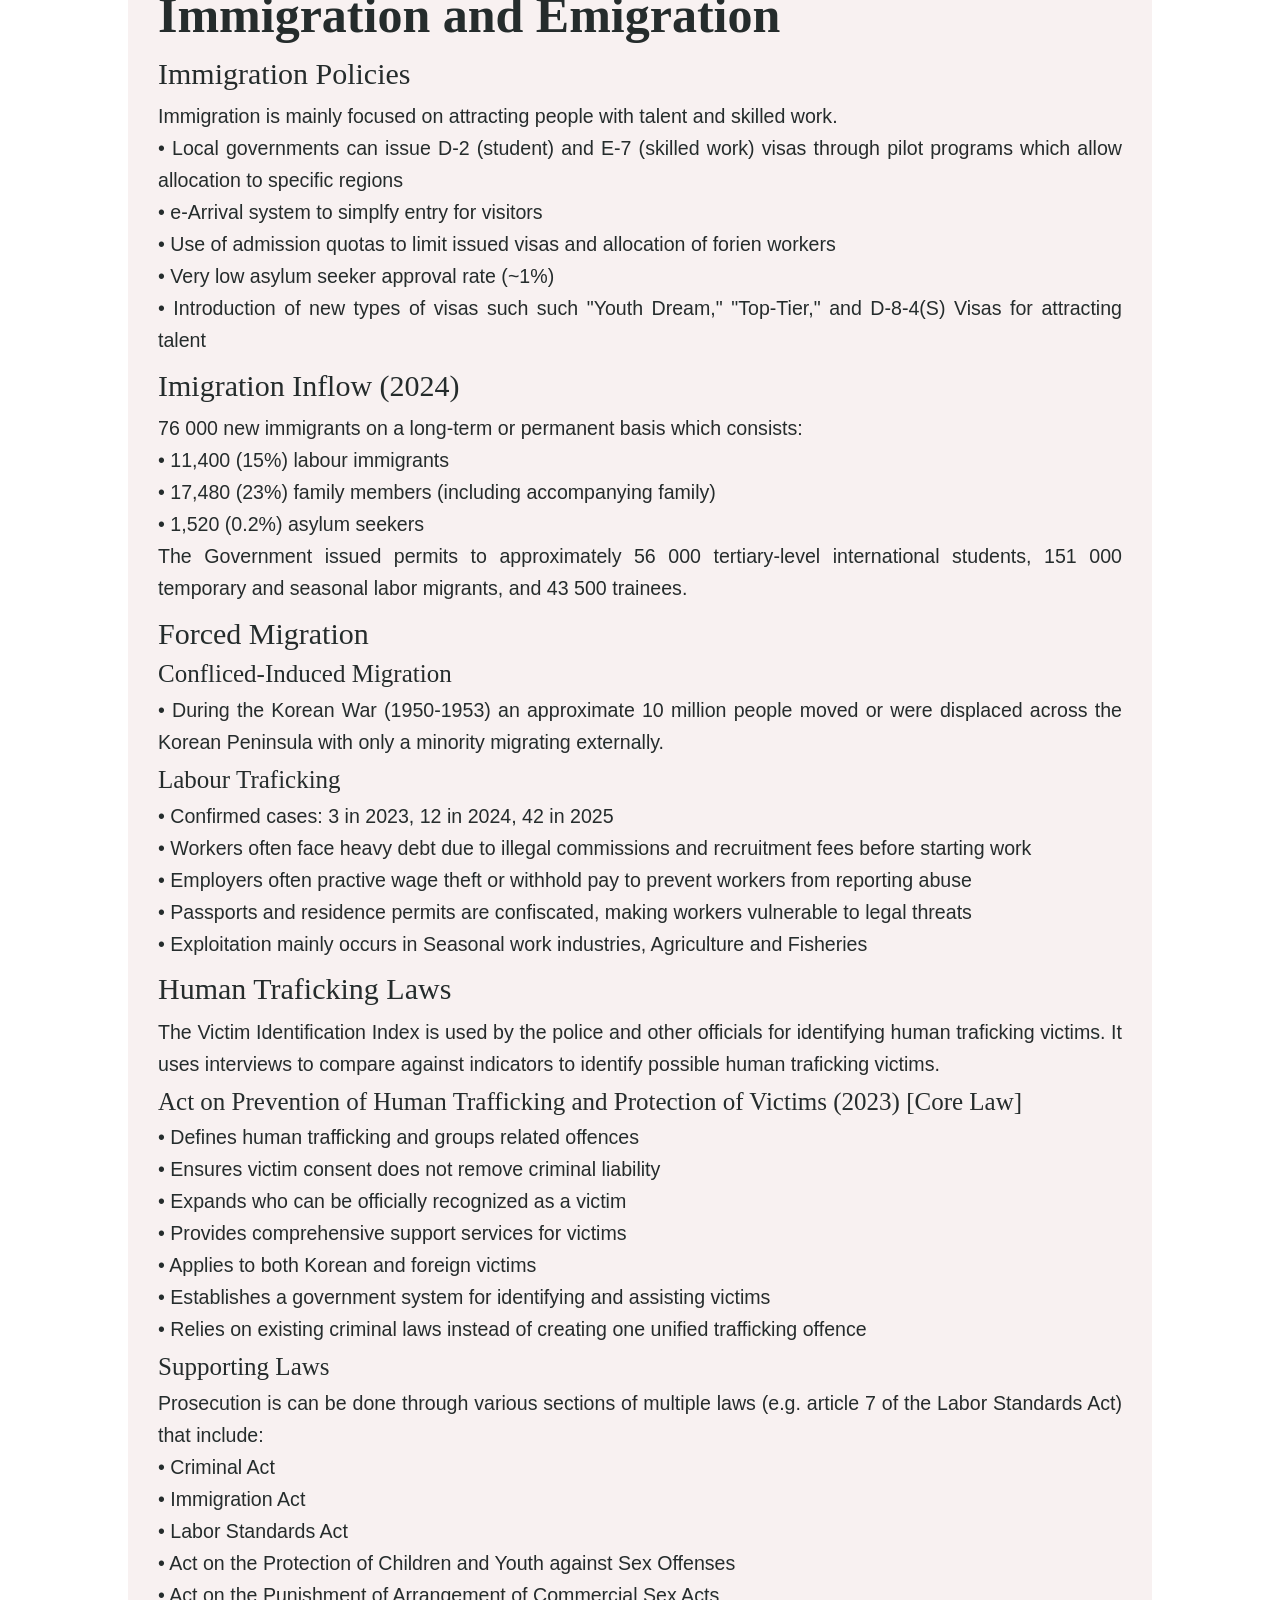
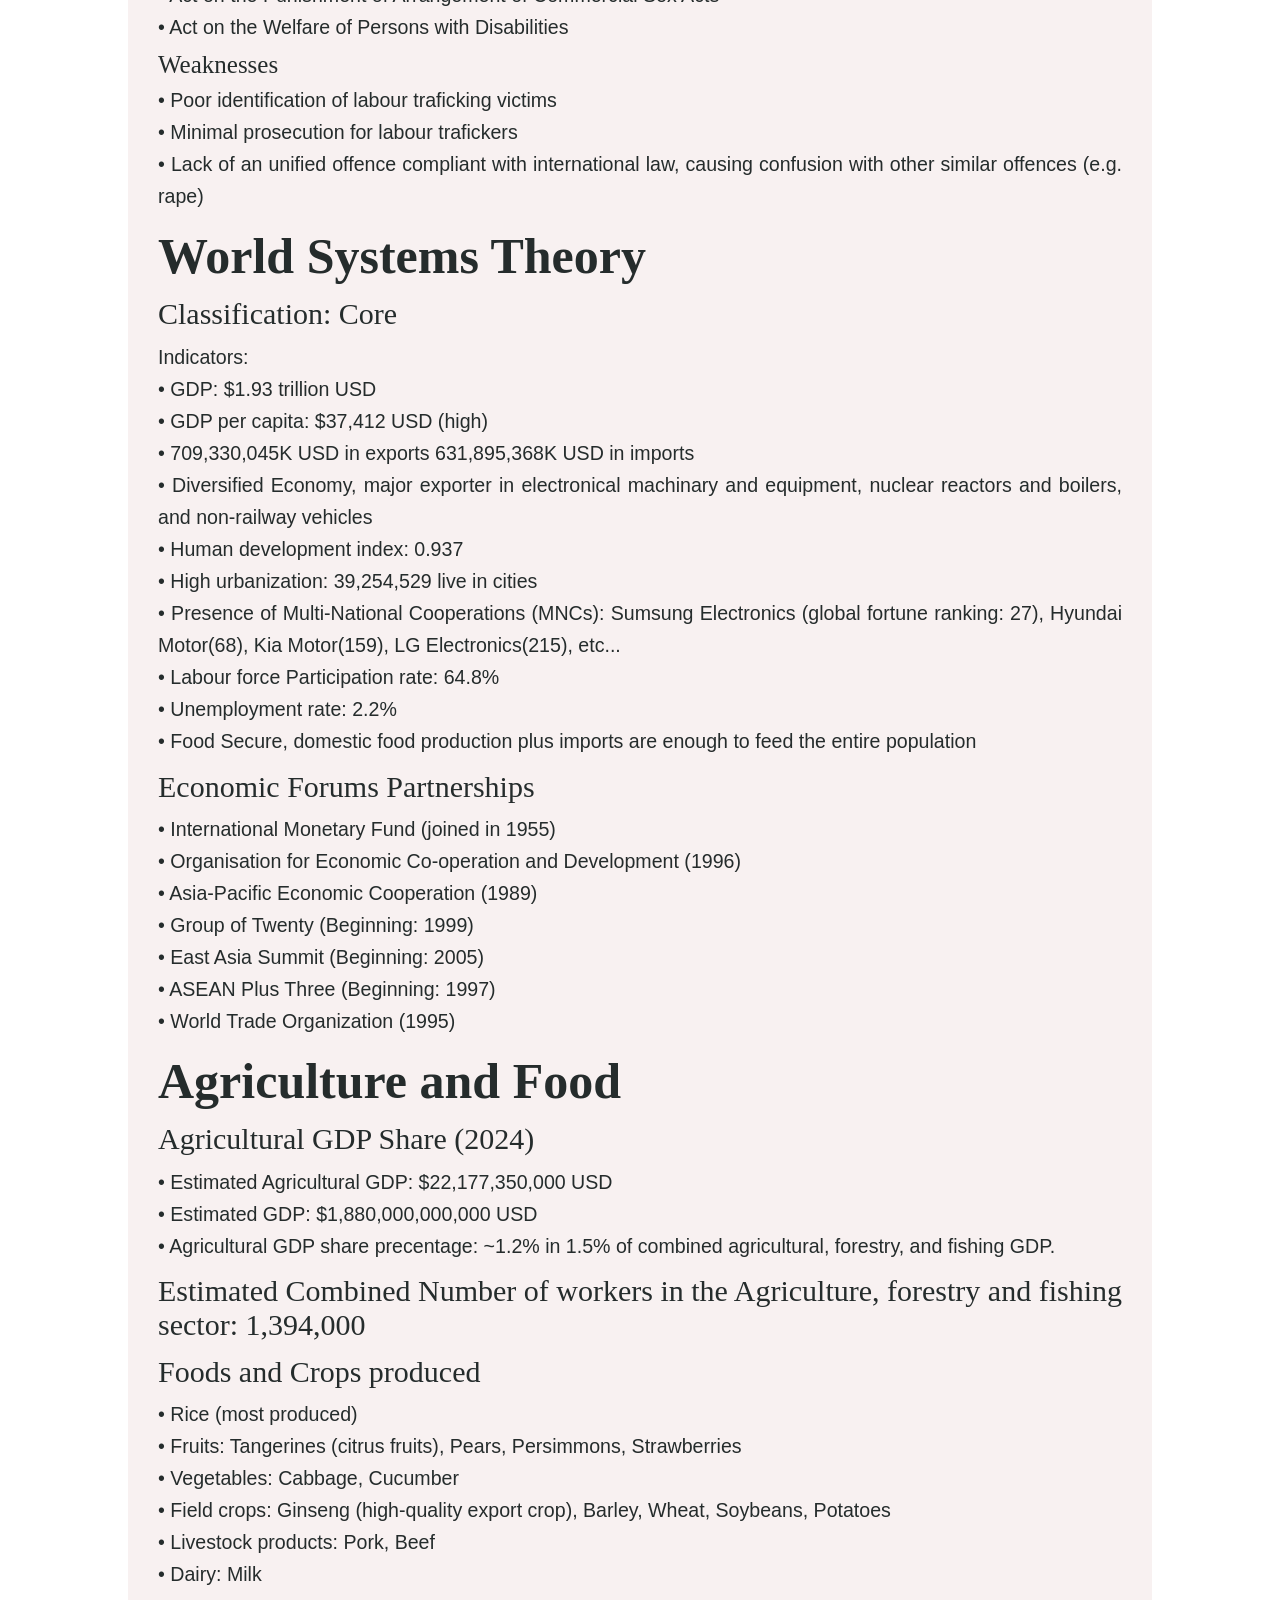
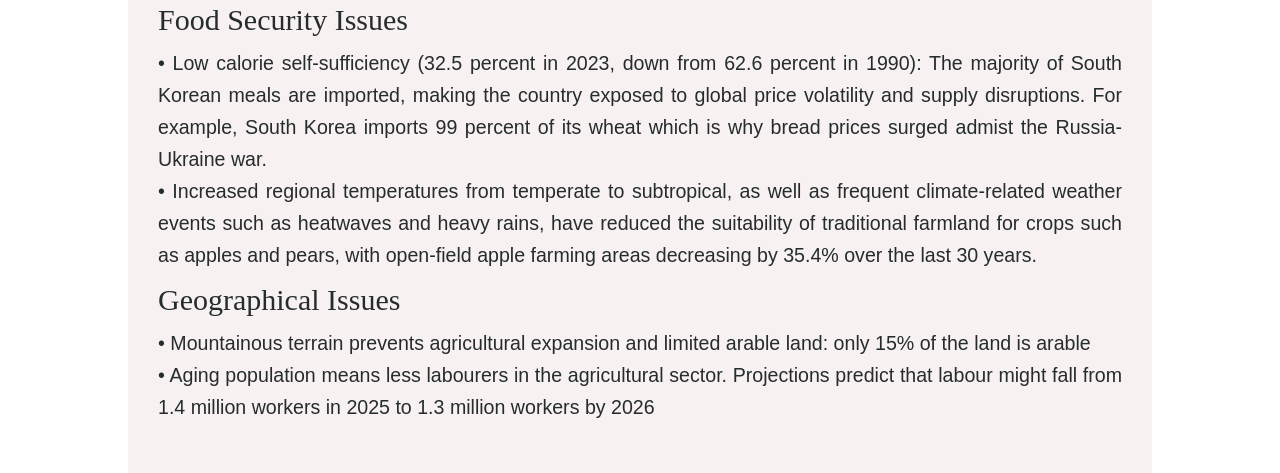
==== commit cbce4e90: "Add files via upload" ====
--- a/article.html
+++ b/article.html
@@ -355,6 +355,45 @@
                     • ASEAN Plus Three (Beginning: 1997)<br>
                     • World Trade Organization (1995) <br>
                 </p>
+                <h5>
+                    Agriculture and Food
+                </h5>
+                <h6>
+                    Agricultural GDP Share (2024)
+                </h6>
+                <p>
+                    • Estimated Agricultural GDP: $22,177,350,000 USD <br>
+                    • Estimated GDP: $1,880,000,000,000 USD <br>
+                    • Agricultural GDP share precentage: ~1.2% in 1.5% of combined agricultural, forestry, and fishing GDP.
+                </p>
+                <h6>
+                    Estimated Combined Number of workers in the Agriculture, forestry and fishing sector: 1,394,000 
+                </h6>
+                <h6>
+                    Foods and Crops produced
+                </h6>
+                <p>
+                    • Rice (most produced) <br>
+                    • Fruits: Tangerines (citrus fruits), Pears, Persimmons, Strawberries <br>
+                    • Vegetables: Cabbage, Cucumber <br>
+                    • Field crops: Ginseng (high-quality export crop), Barley, Wheat, Soybeans, Potatoes <br>
+                    • Livestock products: Pork, Beef <br>
+                    • Dairy: Milk <br>
+                </p>
+                <h6>
+                    Food Security Issues 
+                </h6>
+                <P>
+                    • Low calorie self-sufficiency (32.5 percent in 2023, down from 62.6 percent in 1990): The majority of South Korean meals are imported, making the country exposed to global price volatility and supply disruptions. For example, South Korea imports 99 percent of its wheat which is why bread prices surged admist the Russia-Ukraine war. <br>
+                    • Increased regional temperatures from temperate to subtropical, as well as frequent climate-related weather events such as heatwaves and heavy rains, have reduced the suitability of traditional farmland for crops such as apples and pears, with open-field apple farming areas decreasing by 35.4% over the last 30 years. <br>
+                </P>
+                <h6>
+                    Geographical Issues
+                </h6>
+                <p>
+                    • Mountainous terrain prevents agricultural expansion and limited arable land: only 15% of the land is arable <br>
+                    • Aging population means less labourers in the agricultural sector. Projections predict that labour might fall from 1.4 million workers in 2025 to 1.3 million workers by 2026 <br>
+                </p>
             </div>
         </div>
     </div>
